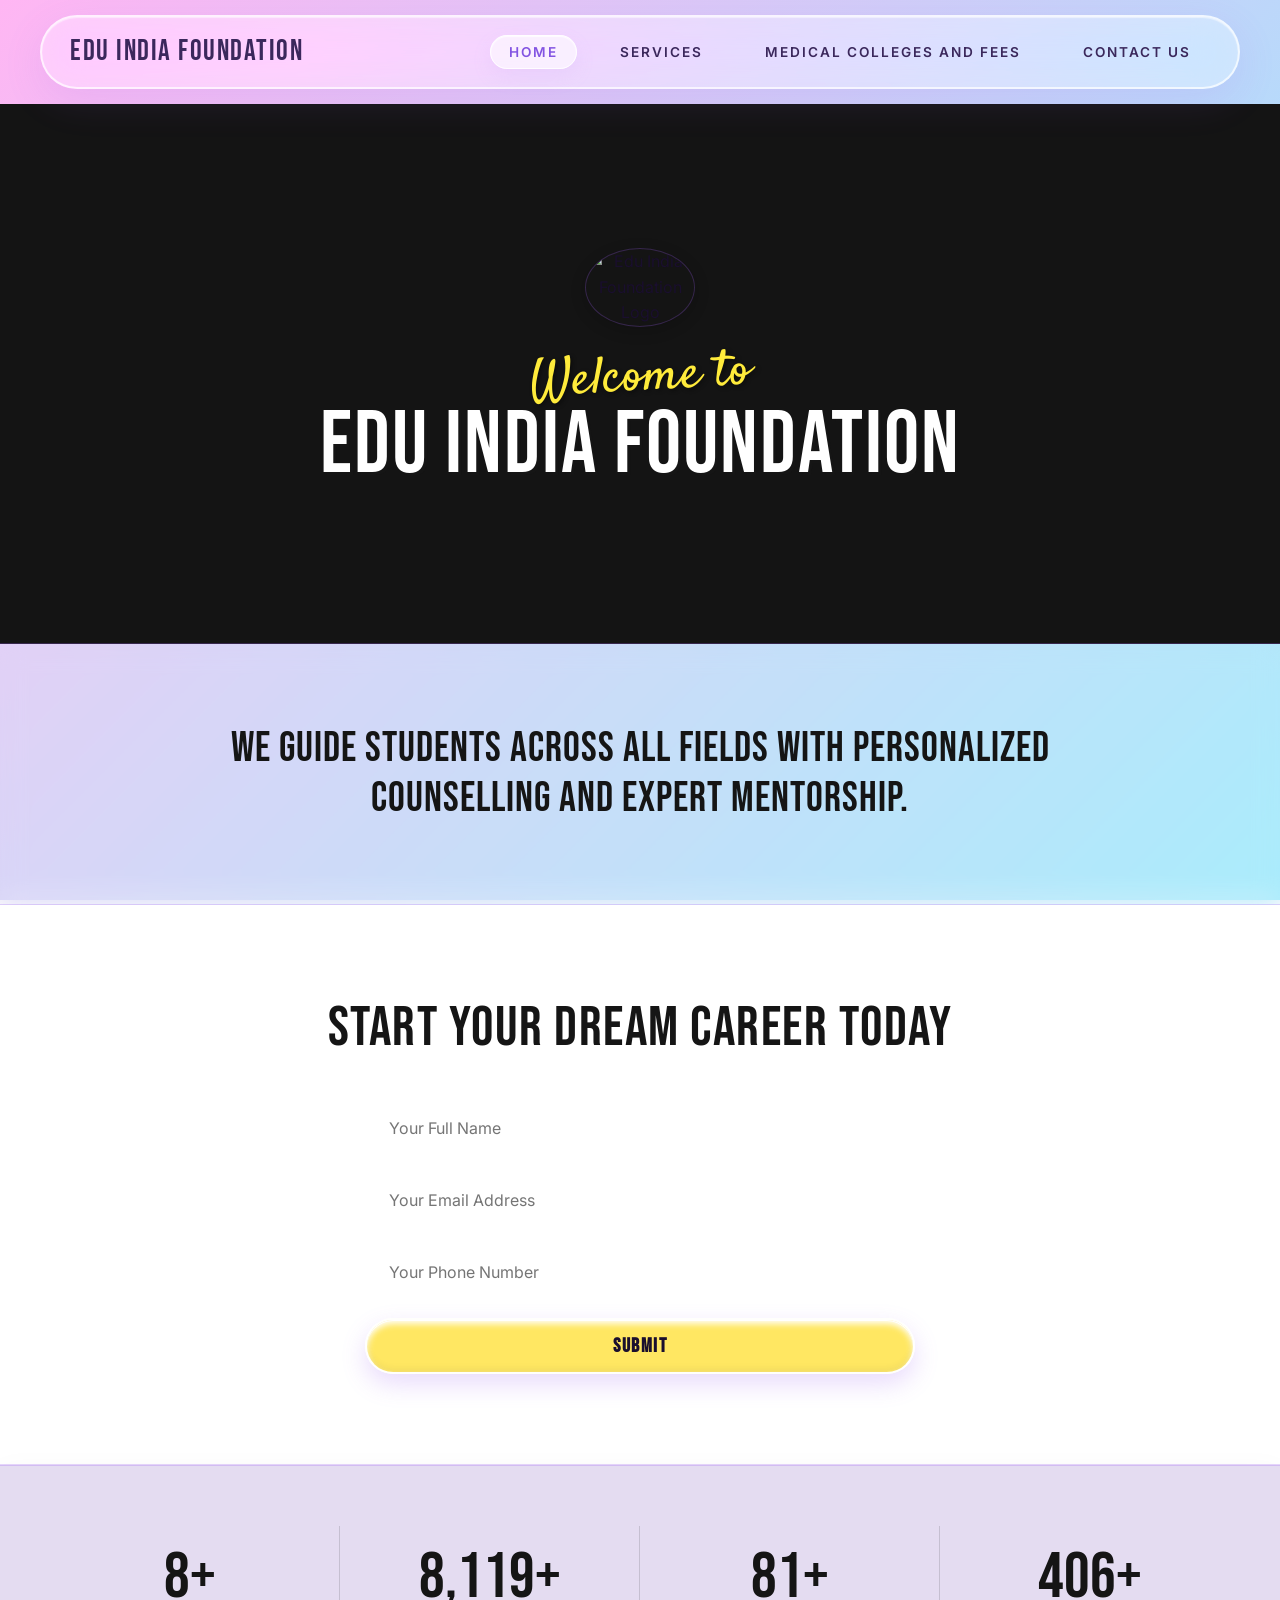
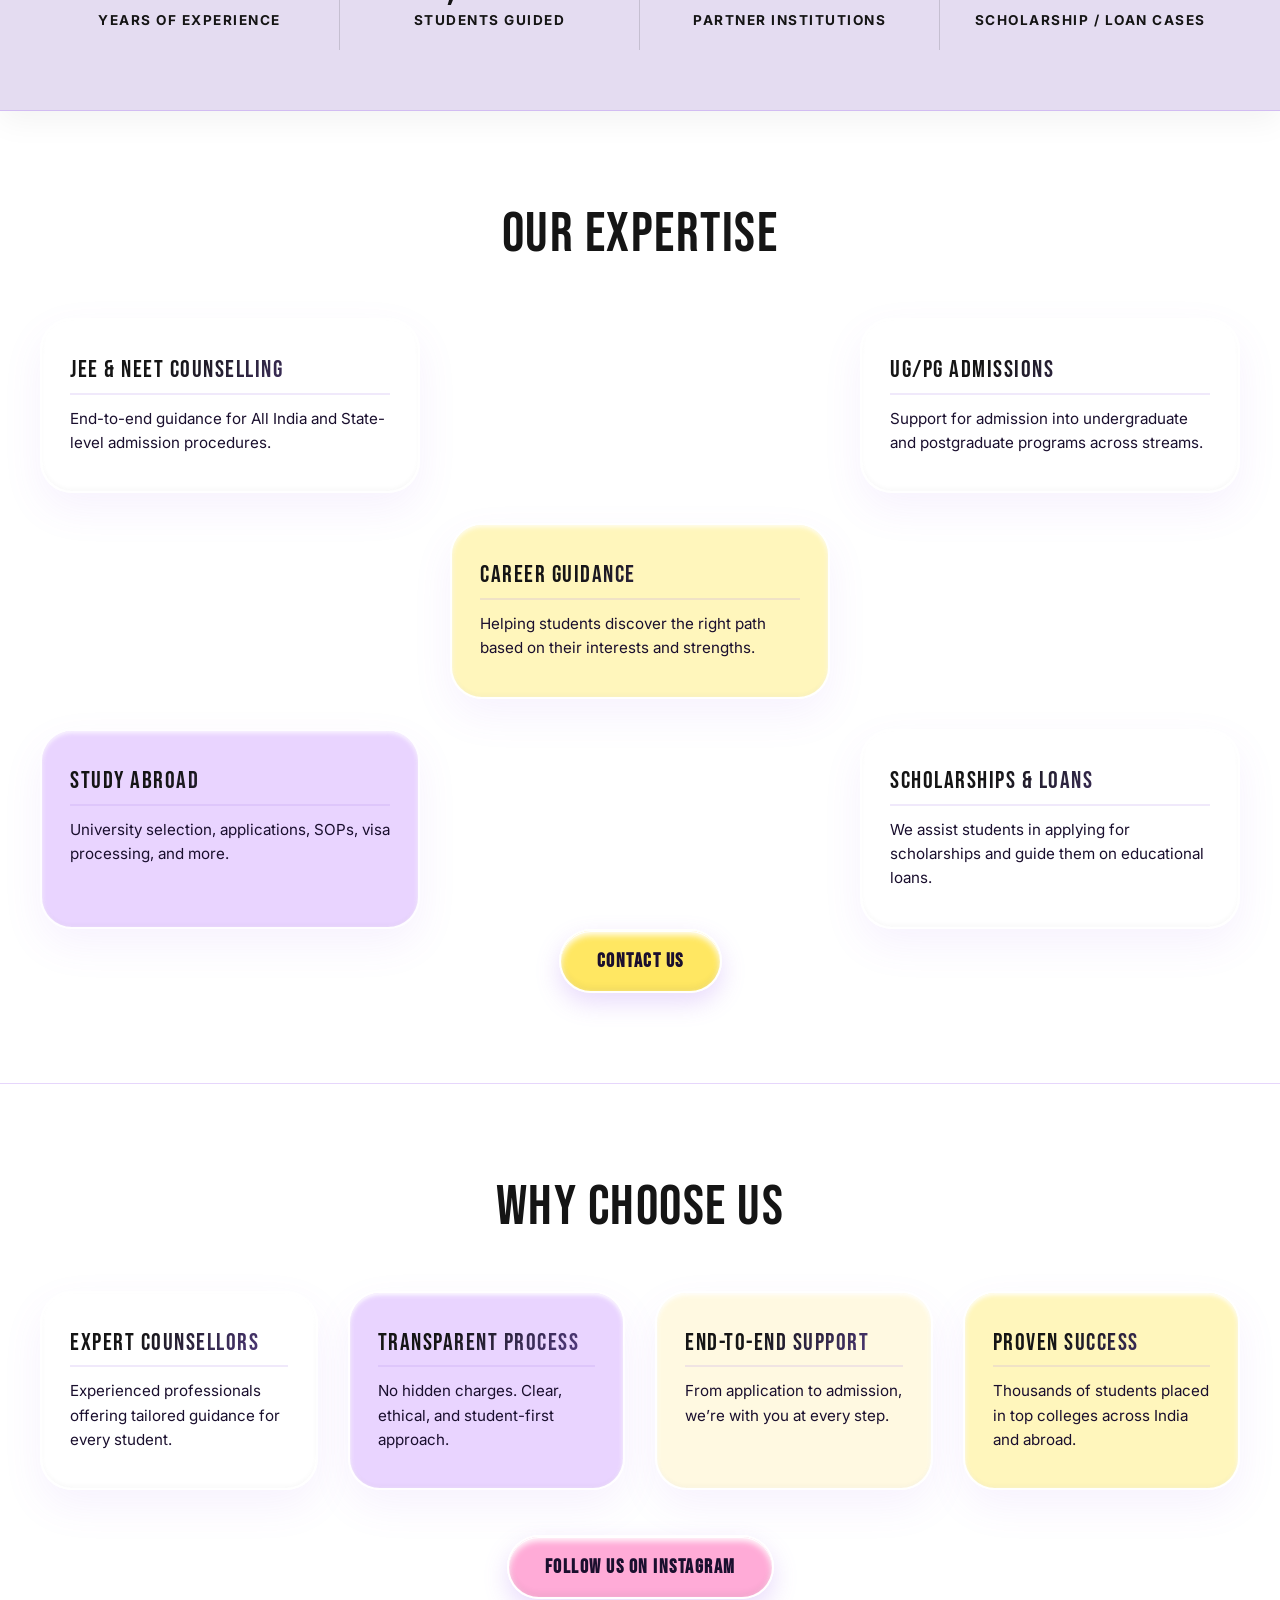
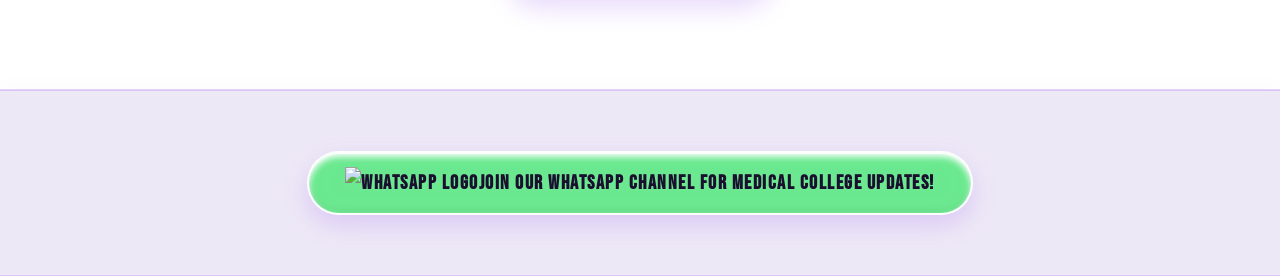
==== index.html @ c6f584c2 "feat: vibrant glassmorphism redesign across all pages - Saturated fluid mesh backdrop on all pages (" ====
<!DOCTYPE html>
<html lang="en">
<head>
  <!-- Basic Meta Tags -->
  <meta charset="UTF-8" />
  <meta name="viewport" content="width=device-width, initial-scale=1.0" />
  <title>Edu India Foundation | NEET, JEE, UG/PG Counselling & Admissions</title>
  <meta name="description" content="Edu India Foundation offers expert counselling for NEET, JEE, UG/PG admissions, career guidance, scholarships, and study abroad opportunities. Trusted by 10,000+ students.">
  <meta name="keywords" content="NEET counselling, JEE counselling, medical admission, UG PG admission, career guidance, Edu India Foundation, study abroad, scholarships, student loans">
  <meta name="author" content="Edu India Foundation">
  <meta name="robots" content="index, follow">
  <meta name="language" content="English">

  <!-- Open Graph (OG) Tags -->
  <meta property="og:title" content="Edu India Foundation - Expert Counselling & Admissions">
  <meta property="og:description" content="Get personalized counselling for NEET, JEE, MBBS, UG/PG admissions and study abroad.">
  <meta property="og:image" content="https://www.eduindiafoundation.com/logo.png">
  <meta property="og:url" content="https://www.eduindiafoundation.com">
  <meta property="og:type" content="website">

  <!-- Twitter Card -->
  <meta name="twitter:card" content="summary_large_image">
  <meta name="twitter:title" content="Edu India Foundation - NEET, JEE & Admissions">
  <meta name="twitter:description" content="We help students achieve their dream career with expert counselling and mentorship.">
  <meta name="twitter:image" content="https://www.eduindiafoundation.com/logo.png">

  <!-- Canonical Link -->
  <link rel="canonical" href="https://www.eduindiafoundation.com/">

  <!-- Favicon -->
  <link rel="icon" href="favicon.png" type="image/png">

  <!-- CSS -->
  <link rel="stylesheet" href="style.css?v=13.0" />
</head>
<body>
  <!-- LOADER -->
  <div id="loader">
    <div class="loader-circle"></div>
  </div>

  <!-- Navigation -->
  <nav>
    <div class="nav-container">
      <div class="nav-logo">
        <a href="index.html">Edu India Foundation</a>
      </div>
      <button class="burger" id="burger" aria-label="Toggle navigation menu">&#9776;</button>
      <ul id="nav-links">
        <li><a class="active" href="index.html">Home</a></li>
        <li><a href="services.html">Services</a></li>
        <li><a href="colleges.html">Medical Colleges and Fees</a></li>
        <li><a href="contact.html">Contact Us</a></li>
      </ul>
    </div>
  </nav>

  <!-- HERO SECTION -->
  <section class="hero">
    <video autoplay muted loop playsinline class="background-video">
      <source src="banner.mp4" type="video/mp4">
      Your browser does not support HTML5 video.
    </video>
    <div class="overlay">
      <img src="logo.png" alt="Edu India Foundation Logo" class="hero-logo">
      <h4>Welcome to</h4>
      <h1>Edu India Foundation</h1>
    </div>
  </section>

  <!-- Intro Section -->
  <section class="intro-section">
    <div class="container">
      <h2>We guide students across all fields with personalized counselling and expert mentorship.</h2>
    </div>
  </section>

  <!-- Contact Form Section -->
  <section class="contact-form-section">
    <h2>Start your dream career today</h2>
    <form class="contact-form" action="#" method="post">
      <input type="text" name="name" placeholder="Your Full Name" required>
      <input type="email" name="email" placeholder="Your Email Address" required>
      <input type="tel" name="phone" placeholder="Your Phone Number" required pattern="[0-9]{10}">
      <button type="submit">Submit</button>
    </form>
  </section>

  <!-- KEY STATS (Counters) -->
  <section class="stats">
    <div class="stats-wrapper">
      <div class="stat">
        <span class="stat-number count" data-target="10" data-suffix="+">1+</span>
        <span class="stat-label">Years of Experience</span>
      </div>
      <div class="stat">
        <span class="stat-number count" data-target="10000" data-suffix="+">1+</span>
        <span class="stat-label">Students Guided</span>
      </div>
      <div class="stat">
        <span class="stat-number count" data-target="100" data-suffix="+">1+</span>
        <span class="stat-label">Partner Institutions</span>
      </div>
      <div class="stat">
        <span class="stat-number count" data-target="500" data-suffix="+">1+</span>
        <span class="stat-label">Scholarship / Loan Cases</span>
      </div>
    </div>
  </section>

  <!-- OUR EXPERTISE -->
  <section class="expertise">
    <div class="expertise-wrapper">
      <h2 class="expertise-heading">Our Expertise</h2>
      <div class="expertise-cards x-shape">
        <div class="expertise-card">
          <h3>JEE & NEET Counselling</h3>
          <p>End-to-end guidance for All India and State-level admission procedures.</p>
        </div>
        <div class="expertise-card">
          <h3>Career Guidance</h3>
          <p>Helping students discover the right path based on their interests and strengths.</p>
        </div>
        <div class="expertise-card">
          <h3>UG/PG Admissions</h3>
          <p>Support for admission into undergraduate and postgraduate programs across streams.</p>
        </div>
        <div class="expertise-card">
          <h3>Study Abroad</h3>
          <p>University selection, applications, SOPs, visa processing, and more.</p>
        </div>
        <div class="expertise-card">
          <h3>Scholarships & Loans</h3>
          <p>We assist students in applying for scholarships and guide them on educational loans.</p>
        </div>
      </div>
      <a href="contact.html" class="btn-contact">Contact Us</a>
    </div>
  </section>

  <!-- WHY CHOOSE US -->
  <section class="choose-us">
    <div class="choose-wrapper">
      <h2 class="choose-heading">Why Choose Us</h2>
      <div class="choose-cards">
        <div class="choose-card">
          <h3>Expert Counsellors</h3>
          <p>Experienced professionals offering tailored guidance for every student.</p>
        </div>
        <div class="choose-card">
          <h3>Transparent Process</h3>
          <p>No hidden charges. Clear, ethical, and student-first approach.</p>
        </div>
        <div class="choose-card">
          <h3>End-to-End Support</h3>
          <p>From application to admission, we’re with you at every step.</p>
        </div>
        <div class="choose-card">
          <h3>Proven Success</h3>
          <p>Thousands of students placed in top colleges across India and abroad.</p>
        </div>
      </div>
      <a href="https://www.instagram.com/eduindia_foundation" target="_blank" class="btn-instagram">
        Follow us on Instagram
      </a>
    </div>
  </section>

  <!-- WhatsApp Channel -->
  <div class="social-media">
    <a class="whatsapp-btn" href="https://whatsapp.com/channel/0029VaGXiv3BlHpbvqpqhk2v" target="_blank" rel="noopener">
      <img src="https://img.icons8.com/color/48/000000/whatsapp--v1.png" class="social-icon" alt="WhatsApp Logo" />
      Join Our WhatsApp Channel for Medical College Updates!
    </a>
  </div>

  <script src="script.js?v=13.0"></script>
</body>
</html>
---- style.css ----
@import url('https://fonts.googleapis.com/css2?family=Bebas+Neue&family=Inter:wght@300;400;500;600;700&family=Satisfy&display=swap');

/* GLOBAL PALETTE & VARIABLES */
:root {
  --charcoal: #151515;
  --cream: #faf6ee;
  --lavender: #9c5cf2; /* High-vibrancy prominent lavender */
  --lavender-light: #d6bfff;
  --accent-yellow: #ffeb3b; /* Radiant prominent yellow */
  --white: #ffffff;
  --text-dark: #1a0f2e; /* Deepest midnight violet for maximum contrast */
  --text-muted: #2c2733; /* Darker charcoal for high contrast */
  --border-main: 1px solid rgba(156, 92, 242, 0.25);
  
  --font-display: 'Bebas Neue', sans-serif;
  --font-body: 'Inter', sans-serif;
  --font-cursive: 'Satisfy', cursive;
  
  --transition-fast: 0.5s cubic-bezier(0.25, 1, 0.5, 1);
}

/* RESET & BASE Styles */
* { 
  margin: 0; 
  padding: 0; 
  box-sizing: border-box; 
}

/* Animating Colorful Fluid Mesh Backdrop */
@keyframes fluidMesh {
  0% { background-position: 0% 50%; }
  50% { background-position: 100% 50%; }
  100% { background-position: 0% 50%; }
}

body {
  font-family: var(--font-body);
  /* Highly prominent, vibrant, yet bright and light dynamic mesh backdrop */
  background: linear-gradient(-45deg, #ffea79 0%, #c49eff 25%, #fff5cc 50%, #8eeeff 75%, #ffb6f3 100%);
  background-size: 400% 400%;
  animation: fluidMesh 15s ease infinite;
  background-attachment: fixed;
  color: var(--text-dark);
  line-height: 1.6;
  overflow-x: hidden;
  font-size: clamp(0.9rem, 1.5vw, 1rem);
}

h1, h2, h3, h4, h5, h6 {
  font-family: var(--font-display);
  letter-spacing: 1.5px;
  line-height: 1.2;
  text-transform: uppercase;
  color: var(--text-dark);
}

img { 
  max-width: 100%; 
  display: block; 
}

a {
  text-decoration: none;
  color: inherit;
}

/* ANIMATIONS */
@keyframes spin { 
  0% { transform: rotate(0deg); } 
  100% { transform: rotate(360deg); } 
}

/* LOADER */
#loader {
  position: fixed;
  z-index: 2000;
  background: var(--cream);
  width: 100%;
  height: 100%;
  display: flex;
  justify-content: center;
  align-items: center;
}
.loader-circle {
  border: 6px solid var(--lavender-light);
  border-top: 6px solid var(--lavender);
  border-radius: 50%;
  width: 60px;
  height: 60px;
  animation: spin 1s linear infinite;
}
body.loaded #loader {
  opacity: 0;
  visibility: hidden;
  transition: opacity 0.5s ease;
}

/* SECTION SCROLL FADE */
section {
  opacity: 0;
  transform: translateY(30px);
  transition: opacity 0.8s cubic-bezier(0.16, 1, 0.3, 1), transform 0.8s cubic-bezier(0.16, 1, 0.3, 1);
}
section.visible {
  opacity: 1;
  transform: translateY(0);
}

/* NAVIGATION (Liquid-Glass Floating Capsule navbar) */
nav {
  background: rgba(255, 255, 255, 0.35); /* Clear glassmorphism background */
  backdrop-filter: blur(20px) saturate(160%);
  -webkit-backdrop-filter: blur(20px) saturate(160%);
  padding: 12px 28px;
  position: sticky;
  top: 15px;
  margin: 15px auto;
  width: calc(100% - 40px);
  max-width: 1200px;
  border-radius: 50px;
  z-index: 1000;
  border: 2px solid rgba(255, 255, 255, 0.7); /* Polished, elegant semi-transparent border */
  box-shadow: 0 12px 40px rgba(156, 92, 242, 0.12), inset 0 1px 1px rgba(255, 255, 255, 0.5);
  transition: transform 0.5s cubic-bezier(0.25, 1, 0.5, 1), box-shadow 0.5s ease, background 0.5s ease, border-color 0.5s ease, padding 0.5s ease;
}
nav.scrolled { 
  background: rgba(255, 255, 255, 0.15); /* More transparent while scrolling */
  backdrop-filter: blur(25px) saturate(180%);
  -webkit-backdrop-filter: blur(25px) saturate(180%);
  padding: 8px 28px;
  border-color: rgba(255, 255, 255, 0.55);
  box-shadow: 0 15px 45px rgba(156, 92, 242, 0.18), inset 0 1px 1px rgba(255, 255, 255, 0.6);
  transform: scale(0.98); 
}
.nav-container {
  max-width: 100%;
  margin: auto;
  display: flex;
  justify-content: space-between;
  align-items: center;
}
.nav-logo a {
  color: #3b285c; /* Deep rich purple charcoal */
  font-family: var(--font-display);
  font-size: 1.8rem;
  letter-spacing: 1.5px;
  font-weight: normal;
  text-transform: uppercase;
  transition: color var(--transition-fast);
}
.nav-logo a:hover {
  color: var(--lavender);
}
.burger {
  font-size: 1.8rem;
  color: #3b285c;
  background: none;
  border: none;
  display: none;
  cursor: pointer;
  line-height: 1;
}
#nav-links {
  display: flex;
  gap: 24px;
  align-items: center;
  list-style: none;
}
#nav-links li a {
  color: #3b285c;
  text-decoration: none;
  font-size: 0.85rem;
  font-weight: 600;
  text-transform: uppercase;
  letter-spacing: 2px;
  padding: 8px 18px;
  border-radius: 50px;
  transition: color var(--transition-fast), background var(--transition-fast), border-color var(--transition-fast);
  border: 1px solid transparent;
}
#nav-links li a.active,
#nav-links li a:hover { 
  color: #8354e2; 
  background: rgba(255, 255, 255, 0.6); /* Classy Glass capsule hover */
  border-color: rgba(255, 255, 255, 0.85);
  box-shadow: 0 8px 20px rgba(179, 147, 235, 0.12), inset 0 1px 1px rgba(255, 255, 255, 0.8);
}

@media (max-width: 768px) {
  .burger { display: block; }
  #nav-links {
    display: none;
    flex-direction: column;
    background-color: rgba(255, 255, 255, 0.9);
    backdrop-filter: blur(25px);
    -webkit-backdrop-filter: blur(25px);
    position: absolute;
    top: 71px;
    right: 20px;
    padding: 20px;
    border-radius: 24px;
    border: 2px solid rgba(255, 255, 255, 0.8);
    gap: 16px;
    width: 220px;
    box-shadow: 0 12px 35px rgba(179, 147, 235, 0.2);
  }
  #nav-links.active { display: flex; }
}

/* HERO SECTION */
.hero {
  position: relative;
  height: 60vh;
  background: var(--charcoal);
  border-bottom: var(--border-main);
  overflow: hidden;
}
.background-video {
  position: absolute;
  width: 100%;
  height: 100%;
  object-fit: cover;
  opacity: 0.35;
  z-index: 0;
}
.overlay {
  position: relative;
  z-index: 2;
  height: 100%;
  display: flex;
  flex-direction: column;
  justify-content: center;
  align-items: center;
  background: rgba(21, 21, 21, 0.45);
  backdrop-filter: blur(3px);
  -webkit-backdrop-filter: blur(3px);
  text-align: center;
  padding: 20px;
}
.hero-logo {
  width: 110px;
  margin-bottom: 20px;
  border: var(--border-main);
  border-radius: 50%;
  box-shadow: 0 4px 15px rgba(0,0,0,0.2);
}
.hero h4 {
  font-family: var(--font-cursive);
  color: var(--accent-yellow);
  font-size: clamp(2rem, 5vw, 3.2rem);
  text-transform: none;
  margin-bottom: -15px;
  letter-spacing: 0.5px;
  font-weight: normal;
  transform: rotate(-3deg);
  text-shadow: 2px 2px 4px rgba(0,0,0,0.4);
}
.hero h1 {
  color: var(--white);
  font-size: clamp(3rem, 9vw, 5.5rem);
  font-weight: normal;
  text-shadow: 3px 3px 0px var(--charcoal);
  letter-spacing: 2px;
}
@media (max-width: 768px) {
  .hero { height: 50vh; }
}

/* INTRO SECTION */
.intro-section {
  background: rgba(235, 231, 243, 0.3); 
  backdrop-filter: blur(12px);
  -webkit-backdrop-filter: blur(12px);
  padding: 80px 20px;
  text-align: center;
  border-bottom: var(--border-main);
}
.intro-section h2 {
  max-width: 950px;
  margin: auto;
  font-size: clamp(1.8rem, 4vw, 2.6rem);
  font-weight: normal;
  letter-spacing: 1px;
  color: var(--charcoal);
}

/* STATS BANNER (Lavender Canva Bar) */
.stats {
  background: rgba(195, 178, 224, 0.45); 
  backdrop-filter: blur(20px);
  -webkit-backdrop-filter: blur(20px);
  padding: 60px 24px;
  text-align: center;
  border-bottom: var(--border-main);
  border-top: var(--border-main);
  box-shadow: 0 10px 30px rgba(0, 0, 0, 0.05);
}
.stats-wrapper {
  max-width: 1200px;
  margin: auto;
  display: grid;
  grid-template-columns: repeat(4, 1fr);
}
.stat {
  background: transparent;
  padding: 20px;
  border-radius: 0;
  box-shadow: none;
  border-right: 1px solid rgba(21, 21, 21, 0.15);
  display: flex;
  flex-direction: column;
  justify-content: center;
  align-items: center;
}
.stat:last-child {
  border-right: none;
}
.stat-number {
  display: block;
  font-family: var(--font-display);
  font-size: clamp(2.8rem, 6vw, 4rem);
  font-weight: normal;
  color: var(--charcoal);
  margin-bottom: 2px;
  line-height: 1;
}
.stat-label {
  font-family: var(--font-body);
  font-size: 0.85rem;
  font-weight: 700;
  letter-spacing: 1.5px;
  text-transform: uppercase;
  color: var(--charcoal);
  line-height: 1.3;
}

@media (max-width: 992px) {
  .stats-wrapper {
    grid-template-columns: repeat(2, 1fr);
    gap: 30px 0;
  }
  .stat:nth-child(2) {
    border-right: none;
  }
  .stat:nth-child(3) {
    border-bottom: none;
  }
}
@media (max-width: 550px) {
  .stats-wrapper {
    grid-template-columns: 1fr;
    gap: 30px 0;
  }
  .stat {
    border-right: none;
    border-bottom: 1px solid rgba(21, 21, 21, 0.15);
    padding: 15px;
  }
  .stat:last-child {
    border-bottom: none;
  }
}

/* EXPERTISE SECTION */
.expertise {
  padding: 90px 20px;
  border-bottom: var(--border-main);
}
.expertise-wrapper {
  max-width: 1200px;
  margin: auto;
  text-align: center;
}
.expertise-heading {
  font-size: clamp(2.4rem, 5vw, 3.5rem);
  color: var(--charcoal);
  margin-bottom: 50px;
  font-weight: normal;
}
.expertise-cards.x-shape {
  display: grid;
  grid-template-columns: repeat(3, 1fr);
  grid-template-rows: repeat(3, auto);
  gap: 30px;
  justify-items: center;
  align-items: stretch;
}
.expertise-cards.x-shape .expertise-card:nth-child(1) { grid-column: 1; grid-row: 1; }
.expertise-cards.x-shape .expertise-card:nth-child(2) { grid-column: 2; grid-row: 2; }
.expertise-cards.x-shape .expertise-card:nth-child(3) { grid-column: 3; grid-row: 1; }
.expertise-cards.x-shape .expertise-card:nth-child(4) { grid-column: 1; grid-row: 3; }
.expertise-cards.x-shape .expertise-card:nth-child(5) { grid-column: 3; grid-row: 3; }

/* Real iOS Frosted Stained-Glass Cards */
.expertise-card {
  padding: 36px 28px;
  border-radius: 32px; 
  border: 2.5px solid rgba(255, 255, 255, 0.95); /* Extremely high contrast glossy borders */
  box-shadow: 0 16px 40px rgba(156, 92, 242, 0.08), inset 0 2px 4px rgba(255, 255, 255, 0.8), inset 0 -2px 4px rgba(0, 0, 0, 0.03); 
  backdrop-filter: blur(25px) saturate(140%);
  -webkit-backdrop-filter: blur(25px) saturate(140%);
  transition: transform 0.5s cubic-bezier(0.25, 1, 0.5, 1), box-shadow 0.5s cubic-bezier(0.25, 1, 0.5, 1), background 0.5s ease, border-color 0.5s ease;
  max-width: 100%;
  text-align: left;
  display: flex;
  flex-direction: column;
}

/* Cool Hover Neon Glows */
.expertise-card:hover {
  transform: translateY(-12px) scale(1.03);
}
.expertise-card:nth-child(odd) { 
  background-color: rgba(255, 255, 255, 0.85); /* Highly visible white frosted glass */
}
.expertise-card:nth-child(odd):hover {
  box-shadow: 0 30px 60px rgba(255, 255, 255, 0.55), 0 0 30px rgba(255, 255, 255, 0.3);
  border-color: rgba(255, 255, 255, 1);
}
.expertise-card:nth-child(even) { 
  background-color: rgba(230, 205, 255, 0.85); /* Saturated Lilac frosted glass */
}
.expertise-card:nth-child(even):hover {
  box-shadow: 0 30px 60px rgba(156, 92, 242, 0.55), 0 0 30px rgba(156, 92, 242, 0.35);
  border-color: rgba(156, 92, 242, 0.95);
}
.expertise-card:nth-child(2) { 
  background-color: rgba(255, 245, 179, 0.88); /* Saturated Gold/Yellow frosted glass */
  border-color: rgba(255, 255, 255, 0.98);
}
.expertise-card:nth-child(2):hover {
  box-shadow: 0 30px 60px rgba(255, 235, 59, 0.55), 0 0 30px rgba(255, 235, 59, 0.35);
  border-color: rgba(255, 235, 59, 0.95);
}

.expertise-card h3 { 
  font-size: 1.5rem;
  background: linear-gradient(135deg, var(--charcoal) 30%, #5d4294 100%);
  -webkit-background-clip: text;
  -webkit-text-fill-color: transparent;
  margin-bottom: 12px; 
  font-weight: normal;
  border-bottom: 2px solid rgba(179, 147, 235, 0.2);
  padding-bottom: 8px;
}
.expertise-card p { 
  color: var(--text-dark); 
  font-size: 0.95rem;
}

/* WHY CHOOSE US SECTION */
.choose-us {
  padding: 90px 20px;
  border-bottom: var(--border-main);
}
.choose-wrapper {
  max-width: 1200px;
  margin: auto;
  text-align: center;
}
.choose-heading {
  font-size: clamp(2.4rem, 5vw, 3.5rem);
  color: var(--charcoal);
  margin-bottom: 50px;
  font-weight: normal;
}
.choose-cards {
  display: grid;
  grid-template-columns: repeat(auto-fit, minmax(250px, 1fr));
  gap: 30px;
  margin-bottom: 45px;
}
.choose-card {
  padding: 36px 28px;
  border-radius: 32px; 
  border: 2.5px solid rgba(255, 255, 255, 0.98); /* Extremely high contrast glossy borders */
  box-shadow: 0 16px 40px rgba(156, 92, 242, 0.08), inset 0 2px 4px rgba(255, 255, 255, 0.95), inset 0 -2px 4px rgba(0, 0, 0, 0.03);
  backdrop-filter: blur(25px) saturate(140%);
  -webkit-backdrop-filter: blur(25px) saturate(140%);
  transition: transform 0.5s cubic-bezier(0.25, 1, 0.5, 1), box-shadow 0.5s cubic-bezier(0.25, 1, 0.5, 1), border-color 0.5s ease;
  text-align: left;
}
.choose-card:hover {
  transform: translateY(-12px) scale(1.03);
}

/* Translucent checkered block panels with color glow hovers */
.choose-card:nth-child(1) { background-color: rgba(255, 255, 255, 0.85); }
.choose-card:nth-child(1):hover { box-shadow: 0 30px 60px rgba(255, 255, 255, 0.55), 0 0 30px rgba(255, 255, 255, 0.3); border-color: rgba(255, 255, 255, 1); }

.choose-card:nth-child(2) { background-color: rgba(230, 205, 255, 0.85); }
.choose-card:nth-child(2):hover { box-shadow: 0 30px 60px rgba(156, 92, 242, 0.55), 0 0 30px rgba(156, 92, 242, 0.35); border-color: rgba(156, 92, 242, 0.95); }

.choose-card:nth-child(3) { background-color: rgba(255, 248, 220, 0.85); }
.choose-card:nth-child(3):hover { box-shadow: 0 30px 60px rgba(250, 246, 238, 0.55), 0 0 30px rgba(250, 246, 238, 0.35); border-color: rgba(250, 246, 238, 0.95); }

.choose-card:nth-child(4) { background-color: rgba(255, 245, 179, 0.88); }
.choose-card:nth-child(4):hover { box-shadow: 0 30px 60px rgba(255, 235, 59, 0.55), 0 0 30px rgba(255, 235, 59, 0.35); border-color: rgba(255, 235, 59, 0.95); }

.choose-card h3 { 
  font-size: 1.5rem;
  background: linear-gradient(135deg, var(--charcoal) 30%, #5d4294 100%);
  -webkit-background-clip: text;
  -webkit-text-fill-color: transparent;
  margin-bottom: 12px; 
  font-weight: normal;
  border-bottom: 2px solid rgba(179, 147, 235, 0.2);
  padding-bottom: 8px;
}
.choose-card p { 
  color: var(--text-dark); 
  font-size: 0.95rem;
}

/* SHIMMERING GLASSMORPHIC ACTION BUTTONS */
@keyframes glassShimmer {
  0% { left: -70%; }
  30% { left: 150%; }
  100% { left: 150%; }
}

.btn-contact, .btn-instagram, .whatsapp-btn, .contact-form button {
  position: relative;
  overflow: hidden;
  display: inline-flex;
  align-items: center;
  justify-content: center;
  background: rgba(255, 228, 77, 0.88); /* Saturated Gold frosted glass */
  backdrop-filter: blur(20px) saturate(135%);
  -webkit-backdrop-filter: blur(20px) saturate(135%);
  color: #1a0f2e; /* Absolute deepest contrast text */
  font-weight: 700;
  padding: 14px 36px;
  border-radius: 50px; 
  border: 2.5px solid rgba(255, 255, 255, 0.98); /* Polished glossy white border */
  font-family: var(--font-display);
  font-size: 1.25rem;
  letter-spacing: 1.5px;
  text-transform: uppercase;
  text-decoration: none;
  cursor: pointer;
  box-shadow: 0 10px 25px rgba(156, 92, 242, 0.22), 
              inset 0 4px 6px rgba(255, 255, 255, 0.95), 
              inset 0 -4px 6px rgba(0, 0, 0, 0.05),
              inset 0 1px 0 rgba(255, 255, 255, 0.98);
  transition: transform var(--transition-fast), box-shadow var(--transition-fast), background var(--transition-fast), border-color var(--transition-fast);
}

/* Moving shimmer reflection overlay */
.btn-contact::before, .btn-instagram::before, .whatsapp-btn::before, .contact-form button::before {
  content: '';
  position: absolute;
  top: 0;
  left: -70%;
  width: 50%;
  height: 100%;
  background: linear-gradient(90deg, transparent, rgba(255, 255, 255, 0.85), transparent);
  transform: skewX(-25deg);
  animation: glassShimmer 5s infinite ease-in-out;
}

.btn-contact:hover, .contact-form button:hover { 
  background: rgba(255, 228, 77, 0.98); 
  transform: translateY(-4px) scale(1.04);
  border-color: rgba(255, 255, 255, 1);
  box-shadow: 0 15px 35px rgba(255, 215, 0, 0.8), 
              0 0 25px rgba(255, 215, 0, 0.5),
              inset 0 4px 6px rgba(255, 255, 255, 0.98), 
              inset 0 -4px 6px rgba(0, 0, 0, 0.05);
}
.btn-instagram {
  background: rgba(255, 160, 210, 0.88); /* Saturated bubblegum pink glass */
  border-color: rgba(255, 255, 255, 0.98);
}
.btn-instagram:hover {
  background: rgba(255, 160, 210, 0.98);
  transform: translateY(-4px) scale(1.04);
  border-color: rgba(255, 255, 255, 1);
  box-shadow: 0 15px 35px rgba(255, 105, 180, 0.8), 
              0 0 25px rgba(255, 105, 180, 0.5),
              inset 0 4px 6px rgba(255, 255, 255, 0.98), 
              inset 0 -4px 6px rgba(0, 0, 0, 0.05);
}
.whatsapp-btn {
  background: rgba(90, 235, 130, 0.88); /* Saturated emerald green glass */
  border-color: rgba(255, 255, 255, 0.98);
}
.whatsapp-btn:hover {
  background: rgba(90, 235, 130, 0.98);
  transform: translateY(-4px) scale(1.04);
  border-color: rgba(255, 255, 255, 1);
  box-shadow: 0 15px 35px rgba(34, 180, 72, 0.8), 
              0 0 25px rgba(34, 180, 72, 0.5),
              inset 0 4px 6px rgba(255, 255, 255, 0.98), 
              inset 0 -4px 6px rgba(0, 0, 0, 0.05);
}

/* WHATSAPP CTA BAR */
.social-media {
  background-color: rgba(195, 178, 224, 0.3);
  backdrop-filter: blur(12px);
  -webkit-backdrop-filter: blur(12px);
  padding: 60px 20px;
  text-align: center;
  border-bottom: var(--border-main);
  border-top: var(--border-main);
  box-shadow: 0 8px 30px rgba(0, 0, 0, 0.05);
}

/* CONTACT FORM & SECTION */
.contact-form-section {
  padding: 90px 20px;
  text-align: center;
  border-bottom: var(--border-main);
}
.contact-form-section h2 {
  font-size: clamp(2.4rem, 5vw, 3.5rem);
  color: var(--charcoal);
  margin-bottom: 40px;
  font-weight: normal;
}
.contact-form {
  max-width: 550px;
  margin: 0 auto;
  display: flex;
  flex-direction: column;
  gap: 20px;
}

.contact-form input,
.contact-form textarea,
.contact-form select {
  padding: 14px 22px;
  font-size: 1rem;
  border-radius: 50px;
  border: 2px solid rgba(255, 255, 255, 0.55);
  font-family: var(--font-body);
  background: rgba(255, 255, 255, 0.40); 
  backdrop-filter: blur(15px);
  -webkit-backdrop-filter: blur(15px);
  color: var(--charcoal);
  outline: none;
  box-shadow: inset 0 2px 2px rgba(255, 255, 255, 0.35);
  transition: box-shadow 0.4s ease, background 0.4s ease, border-color 0.4s ease;
}
.contact-form textarea {
  border-radius: 24px;
  resize: vertical;
  min-height: 120px;
}
.contact-form input:focus,
.contact-form textarea:focus,
.contact-form select:focus {
  background: rgba(255, 255, 255, 0.9);
  border-color: rgba(179, 147, 235, 0.7);
  box-shadow: 0 0 0 4px rgba(179, 147, 235, 0.35), inset 0 1px 1px rgba(255, 255, 255, 0.6);
}
.site-footer {
  background: var(--charcoal);
  color: var(--white);
  text-align: center;
  padding: 40px 20px;
  font-family: var(--font-body);
  font-size: 0.9rem;
  letter-spacing: 1px;
}

/* RESPONSIVE LAYOUT adjustments */
@media (max-width: 992px) {
  .expertise-cards.x-shape {
    grid-template-columns: repeat(2, 1fr);
    grid-template-rows: auto;
  }
  .expertise-cards.x-shape .expertise-card {
    grid-column: auto !important;
    grid-row: auto !important;
  }
}
@media (max-width: 768px) {
  .expertise-heading, .choose-heading, .contact-form-section h2 { font-size: 2.2rem; }
  .btn-contact, .btn-instagram, .whatsapp-btn { width: 100%; text-align: center; }
  .stats { padding: 40px 16px; }
}
@media (max-width: 600px) {
  .expertise-cards.x-shape { grid-template-columns: 1fr; }
}
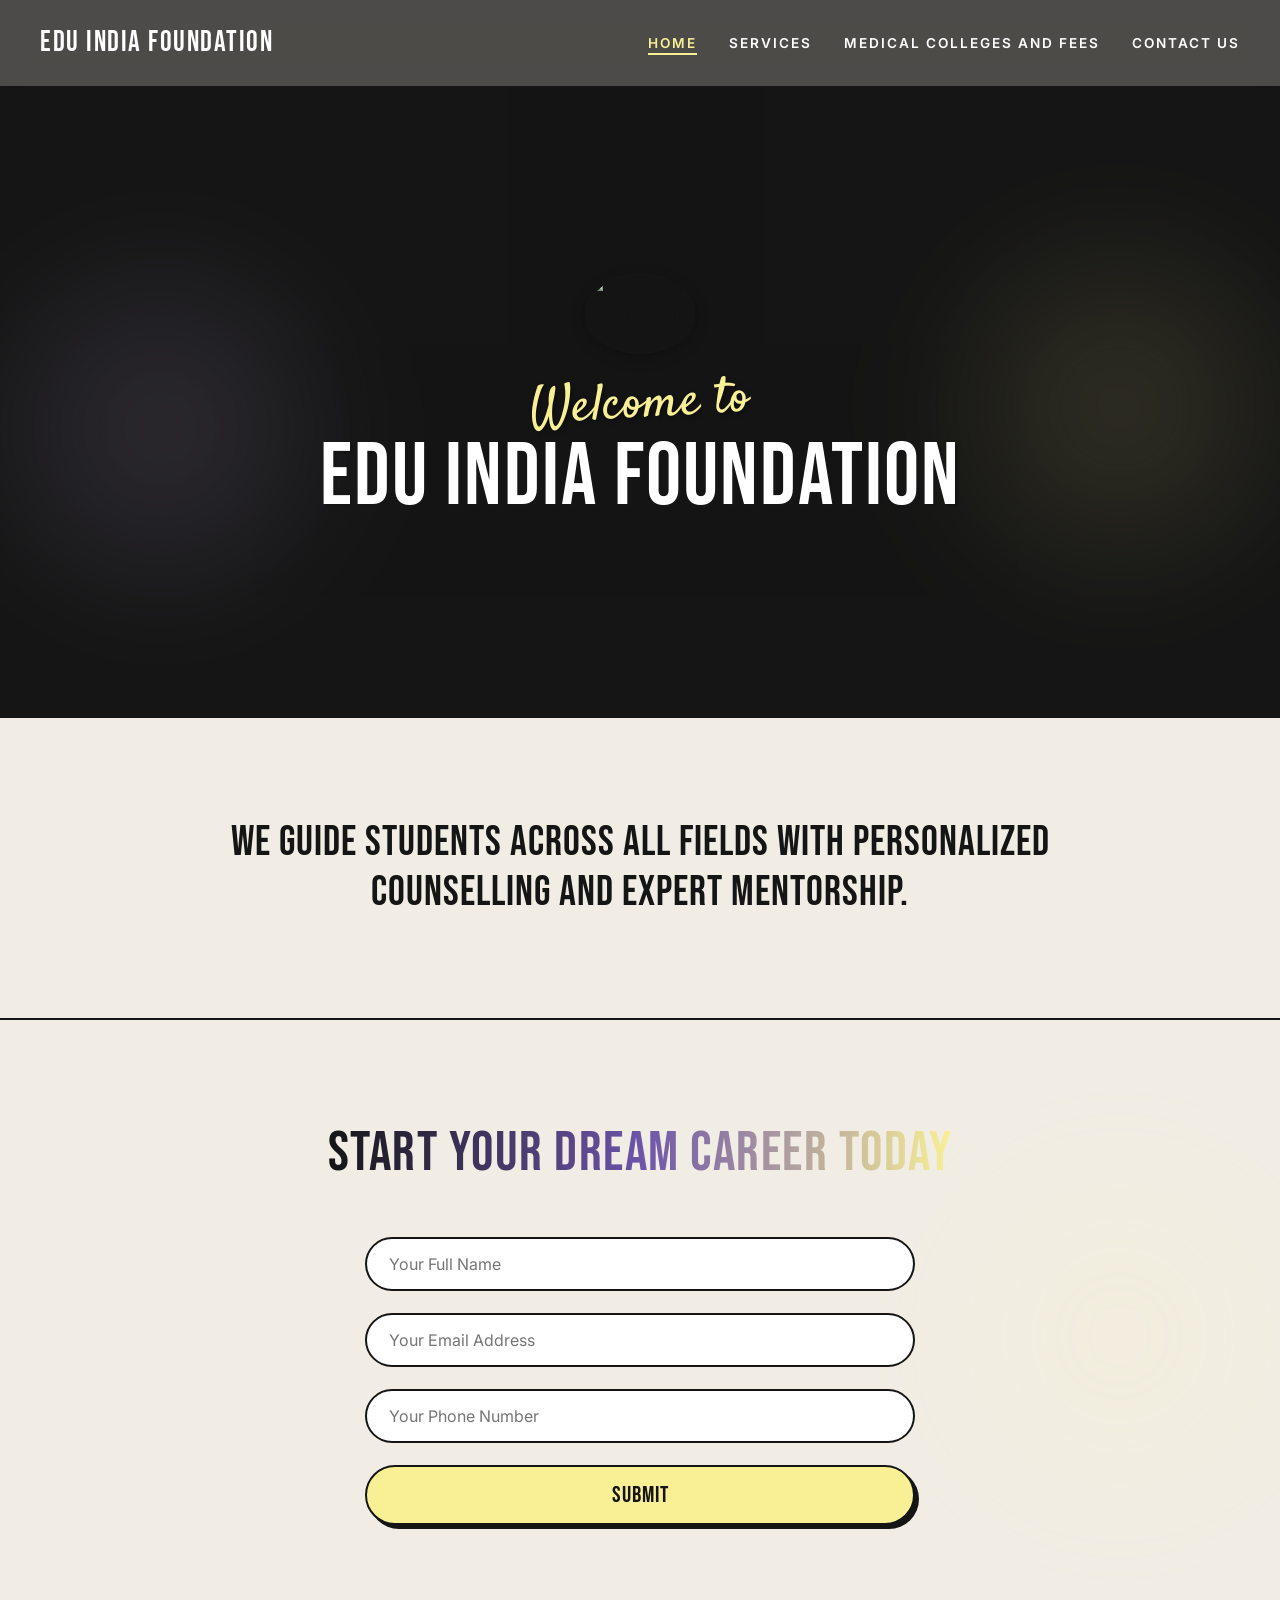
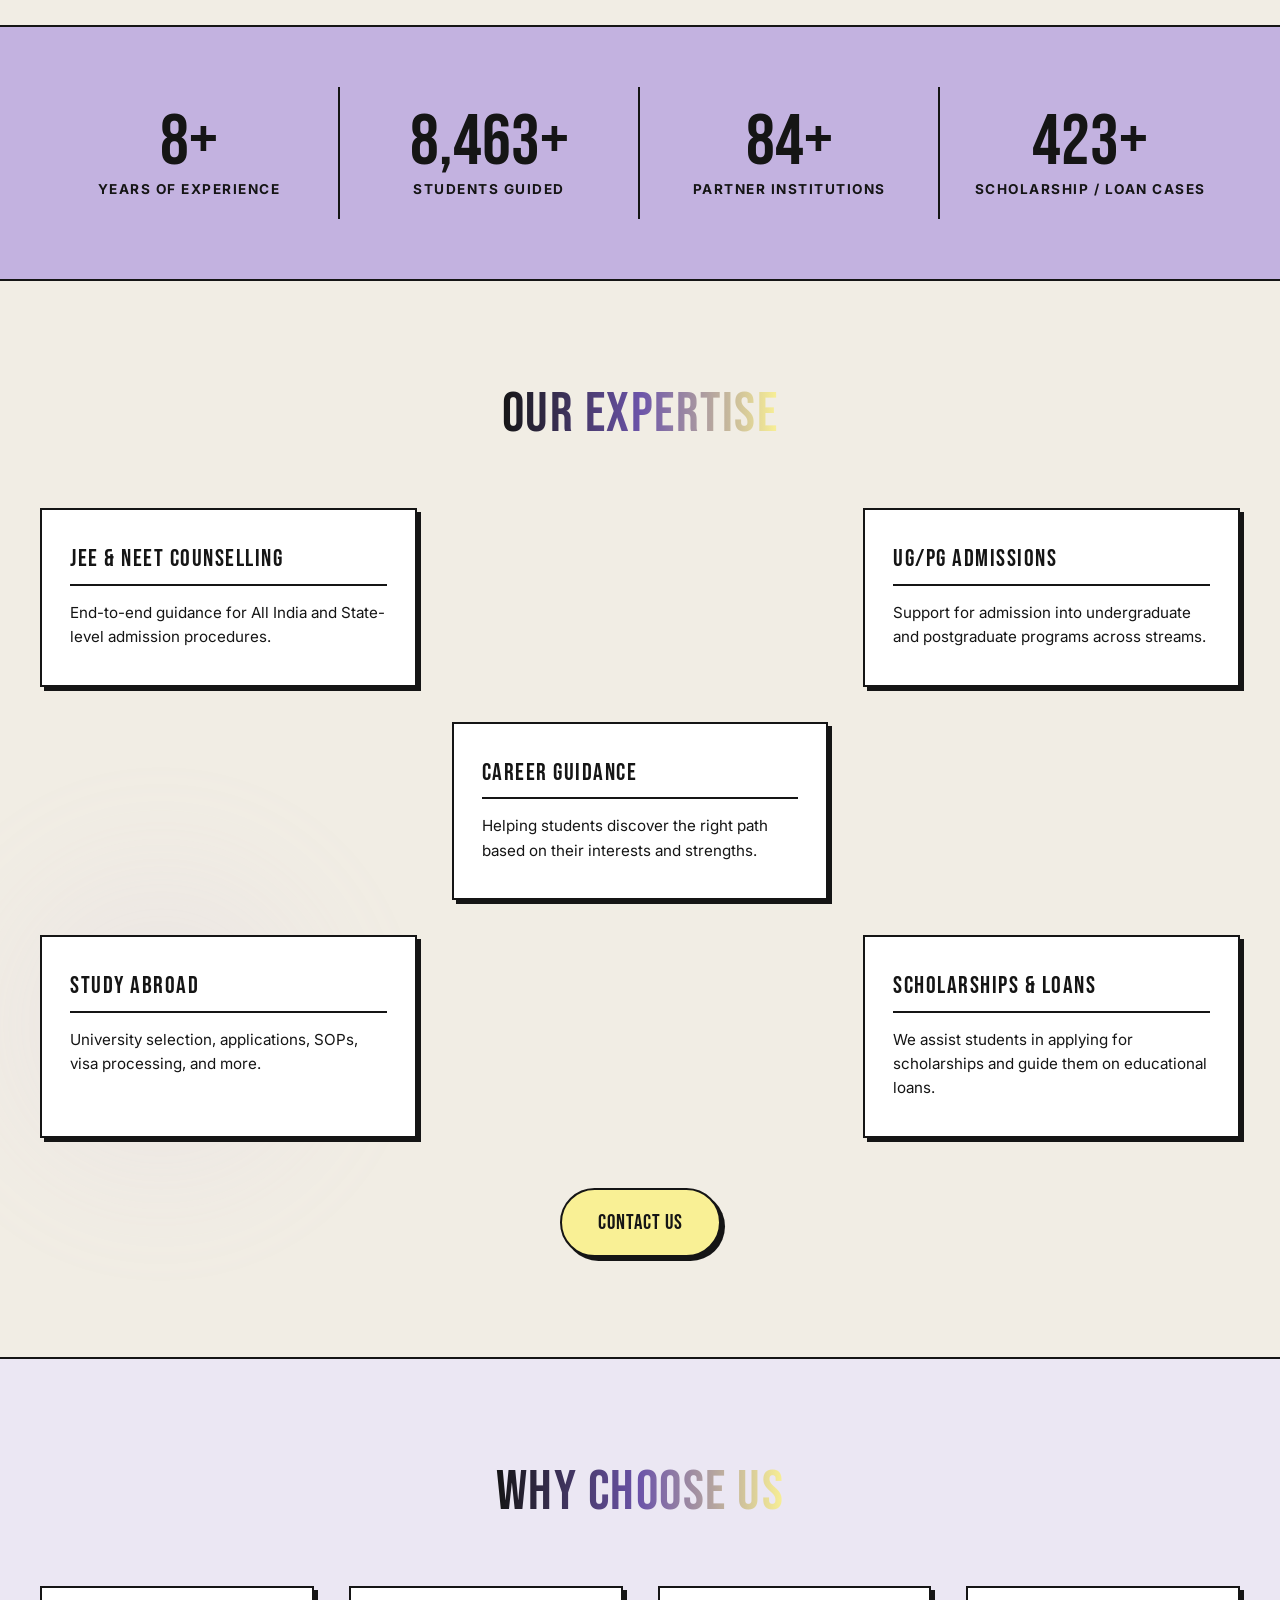
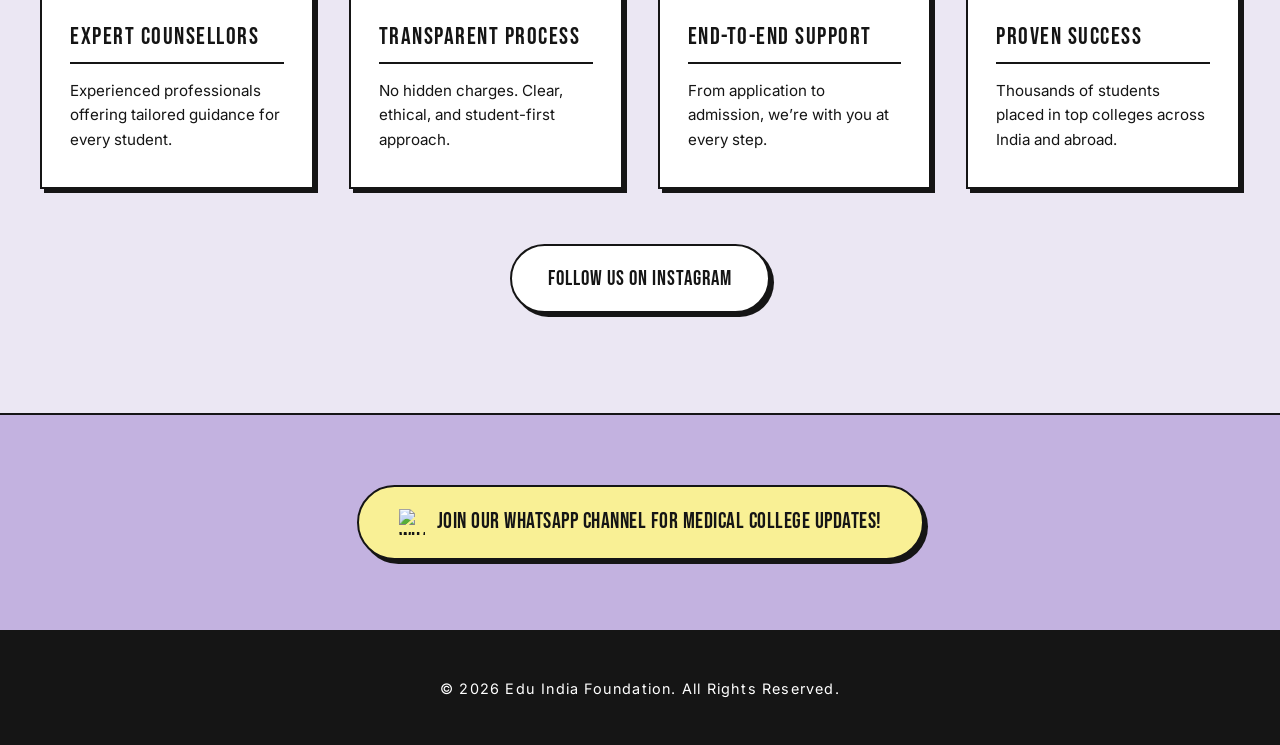
==== commit 0532bdd5: "feat: overhaul visual layout with premium SaaS scroll animations, 3D card tilt tracking, and cache i" ====
--- a/index.html
+++ b/index.html
@@ -31,7 +31,7 @@
   <link rel="icon" href="favicon.png" type="image/png">
 
   <!-- CSS -->
-  <link rel="stylesheet" href="style.css?v=13.0" />
+  <link rel="stylesheet" href="style.css?v=2.0" />
 </head>
 <body>
   <!-- LOADER -->
@@ -57,38 +57,47 @@
 
   <!-- HERO SECTION -->
   <section class="hero">
+    <!-- Floating Blobs inside Hero -->
+    <div class="blob-container">
+      <div class="floating-blob floating-blob-right"></div>
+      <div class="floating-blob floating-blob-left"></div>
+    </div>
+    
     <video autoplay muted loop playsinline class="background-video">
       <source src="banner.mp4" type="video/mp4">
       Your browser does not support HTML5 video.
     </video>
-    <div class="overlay">
+    <div class="overlay reveal-on-scroll reveal-fade">
       <img src="logo.png" alt="Edu India Foundation Logo" class="hero-logo">
-      <h4>Welcome to</h4>
-      <h1>Edu India Foundation</h1>
+      <h4 class="split-text-target">Welcome to</h4>
+      <h1 class="split-text-target">Edu India Foundation</h1>
     </div>
   </section>
 
   <!-- Intro Section -->
-  <section class="intro-section">
+  <section class="intro-section reveal-on-scroll">
     <div class="container">
-      <h2>We guide students across all fields with personalized counselling and expert mentorship.</h2>
+      <h2 class="split-text-target">We guide students across all fields with personalized counselling and expert mentorship.</h2>
     </div>
   </section>
 
   <!-- Contact Form Section -->
-  <section class="contact-form-section">
-    <h2>Start your dream career today</h2>
+  <section class="contact-form-section reveal-on-scroll reveal-scale">
+    <div class="blob-container">
+      <div class="floating-blob floating-blob-right" style="opacity: 0.3;"></div>
+    </div>
+    <h2 class="shimmer-heading">Start your dream career today</h2>
     <form class="contact-form" action="#" method="post">
       <input type="text" name="name" placeholder="Your Full Name" required>
       <input type="email" name="email" placeholder="Your Email Address" required>
       <input type="tel" name="phone" placeholder="Your Phone Number" required pattern="[0-9]{10}">
-      <button type="submit">Submit</button>
+      <button type="submit" class="pulse-ring">Submit</button>
     </form>
   </section>
 
   <!-- KEY STATS (Counters) -->
-  <section class="stats">
-    <div class="stats-wrapper">
+  <section class="stats reveal-on-scroll reveal-fade">
+    <div class="stats-wrapper stagger-container">
       <div class="stat">
         <span class="stat-number count" data-target="10" data-suffix="+">1+</span>
         <span class="stat-label">Years of Experience</span>
@@ -109,71 +118,111 @@
   </section>
 
   <!-- OUR EXPERTISE -->
-  <section class="expertise">
+  <section class="expertise reveal-on-scroll">
+    <div class="blob-container">
+      <div class="floating-blob floating-blob-left" style="opacity: 0.4;"></div>
+    </div>
     <div class="expertise-wrapper">
-      <h2 class="expertise-heading">Our Expertise</h2>
-      <div class="expertise-cards x-shape">
-        <div class="expertise-card">
-          <h3>JEE & NEET Counselling</h3>
-          <p>End-to-end guidance for All India and State-level admission procedures.</p>
-        </div>
-        <div class="expertise-card">
-          <h3>Career Guidance</h3>
-          <p>Helping students discover the right path based on their interests and strengths.</p>
-        </div>
-        <div class="expertise-card">
-          <h3>UG/PG Admissions</h3>
-          <p>Support for admission into undergraduate and postgraduate programs across streams.</p>
-        </div>
-        <div class="expertise-card">
-          <h3>Study Abroad</h3>
-          <p>University selection, applications, SOPs, visa processing, and more.</p>
-        </div>
-        <div class="expertise-card">
-          <h3>Scholarships & Loans</h3>
-          <p>We assist students in applying for scholarships and guide them on educational loans.</p>
-        </div>
-      </div>
-      <a href="contact.html" class="btn-contact">Contact Us</a>
+      <h2 class="expertise-heading shimmer-heading">Our Expertise</h2>
+      <div class="expertise-cards x-shape stagger-container">
+        
+        <div class="expertise-card tilt-card">
+          <div class="tilt-card-inner">
+            <h3>JEE & NEET Counselling</h3>
+            <p>End-to-end guidance for All India and State-level admission procedures.</p>
+          </div>
+        </div>
+        
+        <div class="expertise-card tilt-card">
+          <div class="tilt-card-inner">
+            <h3>Career Guidance</h3>
+            <p>Helping students discover the right path based on their interests and strengths.</p>
+          </div>
+        </div>
+        
+        <div class="expertise-card tilt-card">
+          <div class="tilt-card-inner">
+            <h3>UG/PG Admissions</h3>
+            <p>Support for admission into undergraduate and postgraduate programs across streams.</p>
+          </div>
+        </div>
+        
+        <div class="expertise-card tilt-card">
+          <div class="tilt-card-inner">
+            <h3>Study Abroad</h3>
+            <p>University selection, applications, SOPs, visa processing, and more.</p>
+          </div>
+        </div>
+        
+        <div class="expertise-card tilt-card">
+          <div class="tilt-card-inner">
+            <h3>Scholarships & Loans</h3>
+            <p>We assist students in applying for scholarships and guide them on educational loans.</p>
+          </div>
+        </div>
+        
+      </div>
+      <div style="margin-top: 50px;" class="reveal-on-scroll reveal-scale">
+        <a href="contact.html" class="btn-contact pulse-ring">Contact Us</a>
+      </div>
     </div>
   </section>
 
   <!-- WHY CHOOSE US -->
-  <section class="choose-us">
+  <section class="choose-us reveal-on-scroll">
     <div class="choose-wrapper">
-      <h2 class="choose-heading">Why Choose Us</h2>
-      <div class="choose-cards">
-        <div class="choose-card">
-          <h3>Expert Counsellors</h3>
-          <p>Experienced professionals offering tailored guidance for every student.</p>
-        </div>
-        <div class="choose-card">
-          <h3>Transparent Process</h3>
-          <p>No hidden charges. Clear, ethical, and student-first approach.</p>
-        </div>
-        <div class="choose-card">
-          <h3>End-to-End Support</h3>
-          <p>From application to admission, we’re with you at every step.</p>
-        </div>
-        <div class="choose-card">
-          <h3>Proven Success</h3>
-          <p>Thousands of students placed in top colleges across India and abroad.</p>
-        </div>
-      </div>
-      <a href="https://www.instagram.com/eduindia_foundation" target="_blank" class="btn-instagram">
-        Follow us on Instagram
-      </a>
+      <h2 class="choose-heading shimmer-heading">Why Choose Us</h2>
+      <div class="choose-cards stagger-container">
+        
+        <div class="choose-card tilt-card">
+          <div class="tilt-card-inner">
+            <h3>Expert Counsellors</h3>
+            <p>Experienced professionals offering tailored guidance for every student.</p>
+          </div>
+        </div>
+        
+        <div class="choose-card tilt-card">
+          <div class="tilt-card-inner">
+            <h3>Transparent Process</h3>
+            <p>No hidden charges. Clear, ethical, and student-first approach.</p>
+          </div>
+        </div>
+        
+        <div class="choose-card tilt-card">
+          <div class="tilt-card-inner">
+            <h3>End-to-End Support</h3>
+            <p>From application to admission, we’re with you at every step.</p>
+          </div>
+        </div>
+        
+        <div class="choose-card tilt-card">
+          <div class="tilt-card-inner">
+            <h3>Proven Success</h3>
+            <p>Thousands of students placed in top colleges across India and abroad.</p>
+          </div>
+        </div>
+        
+      </div>
+      <div class="reveal-on-scroll reveal-scale">
+        <a href="https://www.instagram.com/eduindia_foundation" target="_blank" class="btn-instagram pulse-ring">
+          Follow us on Instagram
+        </a>
+      </div>
     </div>
   </section>
 
   <!-- WhatsApp Channel -->
-  <div class="social-media">
-    <a class="whatsapp-btn" href="https://whatsapp.com/channel/0029VaGXiv3BlHpbvqpqhk2v" target="_blank" rel="noopener">
+  <div class="social-media reveal-on-scroll reveal-fade">
+    <a class="whatsapp-btn pulse-ring" href="https://whatsapp.com/channel/0029VaGXiv3BlHpbvqpqhk2v" target="_blank" rel="noopener">
       <img src="https://img.icons8.com/color/48/000000/whatsapp--v1.png" class="social-icon" alt="WhatsApp Logo" />
       Join Our WhatsApp Channel for Medical College Updates!
     </a>
   </div>
 
-  <script src="script.js?v=13.0"></script>
+  <footer class="site-footer">
+    <p>&copy; 2026 Edu India Foundation. All Rights Reserved.</p>
+  </footer>
+
+  <script src="script.js?v=2.0"></script>
 </body>
 </html>
--- a/style.css
+++ b/style.css
@@ -3,20 +3,23 @@
 /* GLOBAL PALETTE & VARIABLES */
 :root {
   --charcoal: #151515;
-  --cream: #faf6ee;
-  --lavender: #9c5cf2; /* High-vibrancy prominent lavender */
-  --lavender-light: #d6bfff;
-  --accent-yellow: #ffeb3b; /* Radiant prominent yellow */
+  --cream: #f1ede4;
+  --lavender: #c3b2e0;
+  --lavender-light: #ebe7f3;
+  --accent-yellow: #f9f095;
   --white: #ffffff;
-  --text-dark: #1a0f2e; /* Deepest midnight violet for maximum contrast */
-  --text-muted: #2c2733; /* Darker charcoal for high contrast */
-  --border-main: 1px solid rgba(156, 92, 242, 0.25);
+  --text-dark: #151515;
+  --text-muted: #555555;
+  --border-main: 2px solid #151515;
   
   --font-display: 'Bebas Neue', sans-serif;
   --font-body: 'Inter', sans-serif;
   --font-cursive: 'Satisfy', cursive;
   
-  --transition-fast: 0.5s cubic-bezier(0.25, 1, 0.5, 1);
+  --shadow-flat: 4px 4px 0px #151515;
+  --shadow-flat-hover: 8px 8px 0px #151515;
+  --transition-normal: 0.4s cubic-bezier(0.25, 1, 0.5, 1);
+  --transition-fast: 0.15s ease;
 }
 
 /* RESET & BASE Styles */
@@ -26,24 +29,18 @@
   box-sizing: border-box; 
 }
 
-/* Animating Colorful Fluid Mesh Backdrop */
-@keyframes fluidMesh {
-  0% { background-position: 0% 50%; }
-  50% { background-position: 100% 50%; }
-  100% { background-position: 0% 50%; }
+html {
+  scroll-behavior: smooth;
 }
 
 body {
   font-family: var(--font-body);
-  /* Highly prominent, vibrant, yet bright and light dynamic mesh backdrop */
-  background: linear-gradient(-45deg, #ffea79 0%, #c49eff 25%, #fff5cc 50%, #8eeeff 75%, #ffb6f3 100%);
-  background-size: 400% 400%;
-  animation: fluidMesh 15s ease infinite;
-  background-attachment: fixed;
+  background-color: var(--cream);
   color: var(--text-dark);
   line-height: 1.6;
   overflow-x: hidden;
   font-size: clamp(0.9rem, 1.5vw, 1rem);
+  position: relative;
 }
 
 h1, h2, h3, h4, h5, h6 {
@@ -64,10 +61,80 @@
   color: inherit;
 }
 
-/* ANIMATIONS */
+/* DYNAMIC SCROLL PROGRESS BAR */
+.scroll-progress {
+  position: fixed;
+  top: 0;
+  left: 0;
+  height: 4px;
+  background: linear-gradient(90deg, var(--lavender) 0%, var(--accent-yellow) 50%, var(--lavender) 100%);
+  background-size: 200% auto;
+  width: 0%;
+  z-index: 2001;
+  transition: width 0.1s ease;
+  animation: shimmer-bar 3s linear infinite;
+}
+@keyframes shimmer-bar {
+  0% { background-position: 0% 50%; }
+  100% { background-position: 200% 50%; }
+}
+
+/* ANIMATIONS & KEYFRAMES */
 @keyframes spin { 
   0% { transform: rotate(0deg); } 
   100% { transform: rotate(360deg); } 
+}
+
+@keyframes blob-morph {
+  0%, 100% { border-radius: 42% 58% 70% 30% / 45% 45% 55% 55%; transform: translate(0, 0) rotate(0deg); }
+  33% { border-radius: 70% 30% 52% 48% / 60% 40% 60% 40%; transform: translate(40px, -60px) rotate(120deg) scale(1.1); }
+  66% { border-radius: 30% 70% 30% 70% / 50% 60% 40% 50%; transform: translate(-30px, 40px) rotate(240deg) scale(0.9); }
+}
+
+@keyframes text-shimmer {
+  0% { background-position: 0% 50%; }
+  50% { background-position: 100% 50%; }
+  100% { background-position: 0% 50%; }
+}
+
+@keyframes pulse-ring-anim {
+  0% { transform: scale(0.98); opacity: 0.8; }
+  100% { transform: scale(1.08); opacity: 0; }
+}
+
+/* FLOATING BLOBS */
+.blob-container {
+  position: absolute;
+  top: 0;
+  left: 0;
+  width: 100%;
+  height: 100%;
+  overflow: hidden;
+  pointer-events: none;
+  z-index: 0;
+}
+.floating-blob {
+  position: absolute;
+  width: clamp(250px, 40vw, 450px);
+  height: clamp(250px, 40vw, 450px);
+  background: radial-gradient(circle, rgba(195, 178, 224, 0.35) 0%, rgba(249, 240, 149, 0) 70%);
+  filter: blur(50px);
+  animation: blob-morph 25s infinite alternate ease-in-out;
+  opacity: 0.7;
+}
+.floating-blob-right {
+  top: 15%;
+  right: -5%;
+  background: radial-gradient(circle, rgba(249, 240, 149, 0.35) 0%, rgba(195, 178, 224, 0) 70%);
+  animation-duration: 20s;
+  animation-delay: -5s;
+}
+.floating-blob-left {
+  bottom: 10%;
+  left: -5%;
+  background: radial-gradient(circle, rgba(195, 178, 224, 0.4) 0%, rgba(249, 240, 149, 0) 70%);
+  animation-duration: 30s;
+  animation-delay: -10s;
 }
 
 /* LOADER */
@@ -95,52 +162,119 @@
   transition: opacity 0.5s ease;
 }
 
-/* SECTION SCROLL FADE */
-section {
+/* MODERN SHIMMER HEADINGS */
+.shimmer-heading {
+  background: linear-gradient(90deg, var(--charcoal) 0%, #6c54a9 25%, var(--accent-yellow) 50%, #6c54a9 75%, var(--charcoal) 100%);
+  background-size: 200% auto;
+  -webkit-background-clip: text;
+  -webkit-text-fill-color: transparent;
+  animation: text-shimmer 6s linear infinite;
+  display: inline-block;
+}
+
+/* SECTION ENTER SCROLL REVEALS */
+.reveal-on-scroll {
+  opacity: 0;
+  transform: translateY(40px) scale(0.98);
+  transition: opacity 0.8s cubic-bezier(0.16, 1, 0.3, 1), transform 0.8s cubic-bezier(0.16, 1, 0.3, 1);
+  will-change: transform, opacity;
+}
+.reveal-on-scroll.animated {
+  opacity: 1;
+  transform: translateY(0) scale(1);
+}
+
+.reveal-fade {
+  transform: none;
+  transition: opacity 1s ease;
+}
+.reveal-fade.animated {
+  opacity: 1;
+}
+
+.reveal-left {
+  transform: translateX(-40px);
+}
+.reveal-left.animated {
+  opacity: 1;
+  transform: translateX(0);
+}
+
+.reveal-right {
+  transform: translateX(40px);
+}
+.reveal-right.animated {
+  opacity: 1;
+  transform: translateX(0);
+}
+
+/* STAGGERED ELEMENT CONTAINER */
+.stagger-container > * {
   opacity: 0;
   transform: translateY(30px);
   transition: opacity 0.8s cubic-bezier(0.16, 1, 0.3, 1), transform 0.8s cubic-bezier(0.16, 1, 0.3, 1);
 }
-section.visible {
+.stagger-container.animated > * {
   opacity: 1;
   transform: translateY(0);
 }
 
-/* NAVIGATION (Liquid-Glass Floating Capsule navbar) */
+/* SPLIT WORD HERO REVEAL */
+.split-word-container {
+  overflow: hidden;
+  display: inline-block;
+  vertical-align: bottom;
+}
+.split-word {
+  display: inline-block;
+  transform: translateY(110%);
+  opacity: 0;
+  transition: transform 0.8s cubic-bezier(0.16, 1, 0.3, 1), opacity 0.8s ease;
+}
+.split-word.revealed {
+  transform: translateY(0);
+  opacity: 1;
+}
+
+/* TILT CARDS IN 3D PERSPECTIVE */
+.tilt-card {
+  perspective: 1000px;
+  transform-style: preserve-3d;
+}
+.tilt-card-inner {
+  width: 100%;
+  height: 100%;
+  transition: transform 0.25s cubic-bezier(0.25, 1, 0.5, 1), box-shadow 0.25s cubic-bezier(0.25, 1, 0.5, 1);
+  transform: rotateX(calc(var(--rx, 0) * 1deg)) rotateY(calc(var(--ry, 0) * 1deg));
+}
+
+/* NAVIGATION GLASSMORPHISM */
 nav {
-  background: rgba(255, 255, 255, 0.35); /* Clear glassmorphism background */
-  backdrop-filter: blur(20px) saturate(160%);
-  -webkit-backdrop-filter: blur(20px) saturate(160%);
-  padding: 12px 28px;
+  background: rgba(21, 21, 21, 0.75);
+  backdrop-filter: blur(12px);
+  -webkit-backdrop-filter: blur(12px);
+  padding: 20px 24px;
   position: sticky;
-  top: 15px;
-  margin: 15px auto;
-  width: calc(100% - 40px);
+  top: 0;
+  z-index: 1000;
+  border-bottom: var(--border-main);
+  transition: all 0.4s cubic-bezier(0.16, 1, 0.3, 1);
+}
+nav.scrolled { 
+  background: rgba(21, 21, 21, 0.95);
+  padding: 12px 24px;
+  box-shadow: 0 10px 30px rgba(0,0,0,0.25);
+  border-bottom: 2px solid var(--accent-yellow);
+}
+.nav-container {
   max-width: 1200px;
-  border-radius: 50px;
-  z-index: 1000;
-  border: 2px solid rgba(255, 255, 255, 0.7); /* Polished, elegant semi-transparent border */
-  box-shadow: 0 12px 40px rgba(156, 92, 242, 0.12), inset 0 1px 1px rgba(255, 255, 255, 0.5);
-  transition: transform 0.5s cubic-bezier(0.25, 1, 0.5, 1), box-shadow 0.5s ease, background 0.5s ease, border-color 0.5s ease, padding 0.5s ease;
-}
-nav.scrolled { 
-  background: rgba(255, 255, 255, 0.15); /* More transparent while scrolling */
-  backdrop-filter: blur(25px) saturate(180%);
-  -webkit-backdrop-filter: blur(25px) saturate(180%);
-  padding: 8px 28px;
-  border-color: rgba(255, 255, 255, 0.55);
-  box-shadow: 0 15px 45px rgba(156, 92, 242, 0.18), inset 0 1px 1px rgba(255, 255, 255, 0.6);
-  transform: scale(0.98); 
-}
-.nav-container {
-  max-width: 100%;
   margin: auto;
   display: flex;
   justify-content: space-between;
   align-items: center;
 }
 .nav-logo a {
-  color: #3b285c; /* Deep rich purple charcoal */
+  color: var(--white);
   font-family: var(--font-display);
   font-size: 1.8rem;
   letter-spacing: 1.5px;
@@ -149,11 +283,11 @@
   transition: color var(--transition-fast);
 }
 .nav-logo a:hover {
-  color: var(--lavender);
+  color: var(--accent-yellow);
 }
 .burger {
   font-size: 1.8rem;
-  color: #3b285c;
+  color: var(--white);
   background: none;
   border: none;
   display: none;
@@ -162,28 +296,36 @@
 }
 #nav-links {
   display: flex;
-  gap: 24px;
-  align-items: center;
+  gap: 32px;
   list-style: none;
 }
 #nav-links li a {
-  color: #3b285c;
+  color: var(--white);
   text-decoration: none;
   font-size: 0.85rem;
   font-weight: 600;
   text-transform: uppercase;
   letter-spacing: 2px;
-  padding: 8px 18px;
-  border-radius: 50px;
-  transition: color var(--transition-fast), background var(--transition-fast), border-color var(--transition-fast);
-  border: 1px solid transparent;
+  transition: color var(--transition-fast);
+  position: relative;
+}
+#nav-links li a::after {
+  content: '';
+  position: absolute;
+  bottom: -4px;
+  left: 0;
+  width: 0;
+  height: 2px;
+  background-color: var(--accent-yellow);
+  transition: width var(--transition-fast);
+}
+#nav-links li a:hover::after,
+#nav-links li a.active::after {
+  width: 100%;
 }
 #nav-links li a.active,
 #nav-links li a:hover { 
-  color: #8354e2; 
-  background: rgba(255, 255, 255, 0.6); /* Classy Glass capsule hover */
-  border-color: rgba(255, 255, 255, 0.85);
-  box-shadow: 0 8px 20px rgba(179, 147, 235, 0.12), inset 0 1px 1px rgba(255, 255, 255, 0.8);
+  color: var(--accent-yellow); 
 }
 
 @media (max-width: 768px) {
@@ -191,26 +333,27 @@
   #nav-links {
     display: none;
     flex-direction: column;
-    background-color: rgba(255, 255, 255, 0.9);
-    backdrop-filter: blur(25px);
-    -webkit-backdrop-filter: blur(25px);
+    background-color: rgba(21, 21, 21, 0.95);
+    backdrop-filter: blur(15px);
+    -webkit-backdrop-filter: blur(15px);
     position: absolute;
-    top: 71px;
+    top: 68px;
     right: 20px;
     padding: 20px;
-    border-radius: 24px;
-    border: 2px solid rgba(255, 255, 255, 0.8);
+    border-radius: 12px;
+    border: var(--border-main);
     gap: 16px;
-    width: 220px;
-    box-shadow: 0 12px 35px rgba(179, 147, 235, 0.2);
+    width: 200px;
+    box-shadow: 0 8px 30px rgba(0,0,0,0.3);
   }
   #nav-links.active { display: flex; }
-}
-
-/* HERO SECTION */
+  #nav-links li a::after { display: none; }
+}
+
+/* HERO SECTION PARALLAX */
 .hero {
   position: relative;
-  height: 60vh;
+  height: 70vh;
   background: var(--charcoal);
   border-bottom: var(--border-main);
   overflow: hidden;
@@ -222,6 +365,7 @@
   object-fit: cover;
   opacity: 0.35;
   z-index: 0;
+  will-change: transform;
 }
 .overlay {
   position: relative;
@@ -232,10 +376,9 @@
   justify-content: center;
   align-items: center;
   background: rgba(21, 21, 21, 0.45);
-  backdrop-filter: blur(3px);
-  -webkit-backdrop-filter: blur(3px);
   text-align: center;
   padding: 20px;
+  will-change: transform;
 }
 .hero-logo {
   width: 110px;
@@ -243,13 +386,17 @@
   border: var(--border-main);
   border-radius: 50%;
   box-shadow: 0 4px 15px rgba(0,0,0,0.2);
+  transition: transform 0.5s cubic-bezier(0.175, 0.885, 0.32, 1.275);
+}
+.hero-logo:hover {
+  transform: rotate(360deg) scale(1.1);
 }
 .hero h4 {
   font-family: var(--font-cursive);
   color: var(--accent-yellow);
   font-size: clamp(2rem, 5vw, 3.2rem);
   text-transform: none;
-  margin-bottom: -15px;
+  margin-bottom: -10px;
   letter-spacing: 0.5px;
   font-weight: normal;
   transform: rotate(-3deg);
@@ -263,17 +410,17 @@
   letter-spacing: 2px;
 }
 @media (max-width: 768px) {
-  .hero { height: 50vh; }
+  .hero { height: 55vh; }
 }
 
 /* INTRO SECTION */
 .intro-section {
-  background: rgba(235, 231, 243, 0.3); 
-  backdrop-filter: blur(12px);
-  -webkit-backdrop-filter: blur(12px);
-  padding: 80px 20px;
+  background: var(--cream);
+  padding: 100px 20px;
   text-align: center;
   border-bottom: var(--border-main);
+  position: relative;
+  overflow: hidden;
 }
 .intro-section h2 {
   max-width: 950px;
@@ -282,18 +429,18 @@
   font-weight: normal;
   letter-spacing: 1px;
   color: var(--charcoal);
-}
-
-/* STATS BANNER (Lavender Canva Bar) */
+  position: relative;
+  z-index: 2;
+}
+
+/* KEY STATS (Counters & Flat Banner Layout) */
 .stats {
-  background: rgba(195, 178, 224, 0.45); 
-  backdrop-filter: blur(20px);
-  -webkit-backdrop-filter: blur(20px);
+  background: var(--lavender);
   padding: 60px 24px;
   text-align: center;
   border-bottom: var(--border-main);
-  border-top: var(--border-main);
-  box-shadow: 0 10px 30px rgba(0, 0, 0, 0.05);
+  position: relative;
+  z-index: 2;
 }
 .stats-wrapper {
   max-width: 1200px;
@@ -306,11 +453,15 @@
   padding: 20px;
   border-radius: 0;
   box-shadow: none;
-  border-right: 1px solid rgba(21, 21, 21, 0.15);
+  border-right: 2px solid var(--charcoal);
   display: flex;
   flex-direction: column;
   justify-content: center;
   align-items: center;
+  transition: transform 0.3s var(--transition-fast);
+}
+.stat:hover {
+  transform: translateY(-5px);
 }
 .stat:last-child {
   border-right: none;
@@ -318,7 +469,7 @@
 .stat-number {
   display: block;
   font-family: var(--font-display);
-  font-size: clamp(2.8rem, 6vw, 4rem);
+  font-size: clamp(2.8rem, 6vw, 4.5rem);
   font-weight: normal;
   color: var(--charcoal);
   margin-bottom: 2px;
@@ -353,7 +504,7 @@
   }
   .stat {
     border-right: none;
-    border-bottom: 1px solid rgba(21, 21, 21, 0.15);
+    border-bottom: 2px solid var(--charcoal);
     padding: 15px;
   }
   .stat:last-child {
@@ -363,25 +514,29 @@
 
 /* EXPERTISE SECTION */
 .expertise {
-  padding: 90px 20px;
+  background: var(--cream);
+  padding: 100px 20px;
   border-bottom: var(--border-main);
+  position: relative;
 }
 .expertise-wrapper {
   max-width: 1200px;
   margin: auto;
   text-align: center;
+  position: relative;
+  z-index: 2;
 }
 .expertise-heading {
   font-size: clamp(2.4rem, 5vw, 3.5rem);
   color: var(--charcoal);
-  margin-bottom: 50px;
+  margin-bottom: 60px;
   font-weight: normal;
 }
 .expertise-cards.x-shape {
   display: grid;
   grid-template-columns: repeat(3, 1fr);
   grid-template-rows: repeat(3, auto);
-  gap: 30px;
+  gap: 35px;
   justify-items: center;
   align-items: stretch;
 }
@@ -391,232 +546,177 @@
 .expertise-cards.x-shape .expertise-card:nth-child(4) { grid-column: 1; grid-row: 3; }
 .expertise-cards.x-shape .expertise-card:nth-child(5) { grid-column: 3; grid-row: 3; }
 
-/* Real iOS Frosted Stained-Glass Cards */
 .expertise-card {
-  padding: 36px 28px;
-  border-radius: 32px; 
-  border: 2.5px solid rgba(255, 255, 255, 0.95); /* Extremely high contrast glossy borders */
-  box-shadow: 0 16px 40px rgba(156, 92, 242, 0.08), inset 0 2px 4px rgba(255, 255, 255, 0.8), inset 0 -2px 4px rgba(0, 0, 0, 0.03); 
-  backdrop-filter: blur(25px) saturate(140%);
-  -webkit-backdrop-filter: blur(25px) saturate(140%);
-  transition: transform 0.5s cubic-bezier(0.25, 1, 0.5, 1), box-shadow 0.5s cubic-bezier(0.25, 1, 0.5, 1), background 0.5s ease, border-color 0.5s ease;
+  background: var(--white);
+  border-radius: 0;
+  border: var(--border-main);
+  box-shadow: var(--shadow-flat);
+  transition: transform var(--transition-fast), box-shadow var(--transition-fast);
   max-width: 100%;
   text-align: left;
   display: flex;
   flex-direction: column;
 }
-
-/* Cool Hover Neon Glows */
+.expertise-card .tilt-card-inner {
+  padding: 35px 28px;
+  background: var(--white);
+  display: flex;
+  flex-direction: column;
+  height: 100%;
+}
 .expertise-card:hover {
-  transform: translateY(-12px) scale(1.03);
-}
-.expertise-card:nth-child(odd) { 
-  background-color: rgba(255, 255, 255, 0.85); /* Highly visible white frosted glass */
-}
-.expertise-card:nth-child(odd):hover {
-  box-shadow: 0 30px 60px rgba(255, 255, 255, 0.55), 0 0 30px rgba(255, 255, 255, 0.3);
-  border-color: rgba(255, 255, 255, 1);
-}
-.expertise-card:nth-child(even) { 
-  background-color: rgba(230, 205, 255, 0.85); /* Saturated Lilac frosted glass */
-}
-.expertise-card:nth-child(even):hover {
-  box-shadow: 0 30px 60px rgba(156, 92, 242, 0.55), 0 0 30px rgba(156, 92, 242, 0.35);
-  border-color: rgba(156, 92, 242, 0.95);
-}
-.expertise-card:nth-child(2) { 
-  background-color: rgba(255, 245, 179, 0.88); /* Saturated Gold/Yellow frosted glass */
-  border-color: rgba(255, 255, 255, 0.98);
-}
-.expertise-card:nth-child(2):hover {
-  box-shadow: 0 30px 60px rgba(255, 235, 59, 0.55), 0 0 30px rgba(255, 235, 59, 0.35);
-  border-color: rgba(255, 235, 59, 0.95);
-}
-
+  transform: translate(-4px, -4px);
+  box-shadow: var(--shadow-flat-hover);
+}
 .expertise-card h3 { 
   font-size: 1.5rem;
-  background: linear-gradient(135deg, var(--charcoal) 30%, #5d4294 100%);
-  -webkit-background-clip: text;
-  -webkit-text-fill-color: transparent;
-  margin-bottom: 12px; 
-  font-weight: normal;
-  border-bottom: 2px solid rgba(179, 147, 235, 0.2);
-  padding-bottom: 8px;
+  color: var(--charcoal); 
+  margin-bottom: 15px; 
+  font-weight: normal;
+  border-bottom: 2px solid var(--charcoal);
+  padding-bottom: 10px;
 }
 .expertise-card p { 
   color: var(--text-dark); 
   font-size: 0.95rem;
+  font-weight: 400;
 }
 
 /* WHY CHOOSE US SECTION */
 .choose-us {
-  padding: 90px 20px;
+  background: var(--lavender-light);
+  padding: 100px 20px;
   border-bottom: var(--border-main);
+  position: relative;
 }
 .choose-wrapper {
   max-width: 1200px;
   margin: auto;
   text-align: center;
+  position: relative;
+  z-index: 2;
 }
 .choose-heading {
   font-size: clamp(2.4rem, 5vw, 3.5rem);
   color: var(--charcoal);
-  margin-bottom: 50px;
+  margin-bottom: 60px;
   font-weight: normal;
 }
 .choose-cards {
   display: grid;
-  grid-template-columns: repeat(auto-fit, minmax(250px, 1fr));
-  gap: 30px;
-  margin-bottom: 45px;
+  grid-template-columns: repeat(auto-fit, minmax(260px, 1fr));
+  gap: 35px;
+  margin-bottom: 55px;
 }
 .choose-card {
-  padding: 36px 28px;
-  border-radius: 32px; 
-  border: 2.5px solid rgba(255, 255, 255, 0.98); /* Extremely high contrast glossy borders */
-  box-shadow: 0 16px 40px rgba(156, 92, 242, 0.08), inset 0 2px 4px rgba(255, 255, 255, 0.95), inset 0 -2px 4px rgba(0, 0, 0, 0.03);
-  backdrop-filter: blur(25px) saturate(140%);
-  -webkit-backdrop-filter: blur(25px) saturate(140%);
-  transition: transform 0.5s cubic-bezier(0.25, 1, 0.5, 1), box-shadow 0.5s cubic-bezier(0.25, 1, 0.5, 1), border-color 0.5s ease;
+  background: var(--white);
+  border-radius: 0;
+  border: var(--border-main);
+  box-shadow: var(--shadow-flat);
+  transition: transform var(--transition-fast), box-shadow var(--transition-fast);
   text-align: left;
+  display: flex;
+  flex-direction: column;
+}
+.choose-card .tilt-card-inner {
+  padding: 35px 28px;
+  background: var(--white);
+  height: 100%;
+  display: flex;
+  flex-direction: column;
 }
 .choose-card:hover {
-  transform: translateY(-12px) scale(1.03);
-}
-
-/* Translucent checkered block panels with color glow hovers */
-.choose-card:nth-child(1) { background-color: rgba(255, 255, 255, 0.85); }
-.choose-card:nth-child(1):hover { box-shadow: 0 30px 60px rgba(255, 255, 255, 0.55), 0 0 30px rgba(255, 255, 255, 0.3); border-color: rgba(255, 255, 255, 1); }
-
-.choose-card:nth-child(2) { background-color: rgba(230, 205, 255, 0.85); }
-.choose-card:nth-child(2):hover { box-shadow: 0 30px 60px rgba(156, 92, 242, 0.55), 0 0 30px rgba(156, 92, 242, 0.35); border-color: rgba(156, 92, 242, 0.95); }
-
-.choose-card:nth-child(3) { background-color: rgba(255, 248, 220, 0.85); }
-.choose-card:nth-child(3):hover { box-shadow: 0 30px 60px rgba(250, 246, 238, 0.55), 0 0 30px rgba(250, 246, 238, 0.35); border-color: rgba(250, 246, 238, 0.95); }
-
-.choose-card:nth-child(4) { background-color: rgba(255, 245, 179, 0.88); }
-.choose-card:nth-child(4):hover { box-shadow: 0 30px 60px rgba(255, 235, 59, 0.55), 0 0 30px rgba(255, 235, 59, 0.35); border-color: rgba(255, 235, 59, 0.95); }
-
+  transform: translate(-4px, -4px);
+  box-shadow: var(--shadow-flat-hover);
+}
 .choose-card h3 { 
   font-size: 1.5rem;
-  background: linear-gradient(135deg, var(--charcoal) 30%, #5d4294 100%);
-  -webkit-background-clip: text;
-  -webkit-text-fill-color: transparent;
-  margin-bottom: 12px; 
-  font-weight: normal;
-  border-bottom: 2px solid rgba(179, 147, 235, 0.2);
-  padding-bottom: 8px;
+  color: var(--charcoal); 
+  margin-bottom: 15px; 
+  font-weight: normal;
+  border-bottom: 2px solid var(--charcoal);
+  padding-bottom: 10px;
 }
 .choose-card p { 
   color: var(--text-dark); 
   font-size: 0.95rem;
 }
 
-/* SHIMMERING GLASSMORPHIC ACTION BUTTONS */
-@keyframes glassShimmer {
-  0% { left: -70%; }
-  30% { left: 150%; }
-  100% { left: 150%; }
-}
-
-.btn-contact, .btn-instagram, .whatsapp-btn, .contact-form button {
-  position: relative;
-  overflow: hidden;
+/* BUTTONS WITH PULSE RINGS & NEOMORPHIC EFFECTS */
+.btn-contact, .btn-instagram {
+  display: inline-block;
+  background: var(--accent-yellow);
+  color: var(--charcoal);
+  padding: 16px 36px;
+  border-radius: 50px;
+  border: var(--border-main);
+  font-family: var(--font-display);
+  font-size: 1.3rem;
+  font-weight: normal;
+  letter-spacing: 1px;
+  text-transform: uppercase;
+  text-decoration: none;
+  cursor: pointer;
+  transition: transform var(--transition-fast), box-shadow var(--transition-fast);
+  box-shadow: 4px 4px 0px var(--charcoal);
+}
+.btn-contact:hover, .btn-instagram:hover { 
+  transform: translate(-3px, -3px);
+  box-shadow: 7px 7px 0px var(--charcoal);
+}
+.btn-instagram {
+  background: var(--white);
+}
+
+/* WHATSAPP CTA BAR */
+.social-media {
+  background-color: var(--lavender);
+  padding: 70px 20px;
+  text-align: center;
+  border-bottom: var(--border-main);
+  position: relative;
+  z-index: 2;
+}
+.whatsapp-btn {
   display: inline-flex;
   align-items: center;
   justify-content: center;
-  background: rgba(255, 228, 77, 0.88); /* Saturated Gold frosted glass */
-  backdrop-filter: blur(20px) saturate(135%);
-  -webkit-backdrop-filter: blur(20px) saturate(135%);
-  color: #1a0f2e; /* Absolute deepest contrast text */
-  font-weight: 700;
-  padding: 14px 36px;
-  border-radius: 50px; 
-  border: 2.5px solid rgba(255, 255, 255, 0.98); /* Polished glossy white border */
+  gap: 12px;
+  background-color: var(--accent-yellow);
+  color: var(--charcoal);
   font-family: var(--font-display);
-  font-size: 1.25rem;
-  letter-spacing: 1.5px;
+  font-size: 1.35rem;
+  letter-spacing: 0.5px;
   text-transform: uppercase;
   text-decoration: none;
-  cursor: pointer;
-  box-shadow: 0 10px 25px rgba(156, 92, 242, 0.22), 
-              inset 0 4px 6px rgba(255, 255, 255, 0.95), 
-              inset 0 -4px 6px rgba(0, 0, 0, 0.05),
-              inset 0 1px 0 rgba(255, 255, 255, 0.98);
-  transition: transform var(--transition-fast), box-shadow var(--transition-fast), background var(--transition-fast), border-color var(--transition-fast);
-}
-
-/* Moving shimmer reflection overlay */
-.btn-contact::before, .btn-instagram::before, .whatsapp-btn::before, .contact-form button::before {
-  content: '';
-  position: absolute;
-  top: 0;
-  left: -70%;
-  width: 50%;
-  height: 100%;
-  background: linear-gradient(90deg, transparent, rgba(255, 255, 255, 0.85), transparent);
-  transform: skewX(-25deg);
-  animation: glassShimmer 5s infinite ease-in-out;
-}
-
-.btn-contact:hover, .contact-form button:hover { 
-  background: rgba(255, 228, 77, 0.98); 
-  transform: translateY(-4px) scale(1.04);
-  border-color: rgba(255, 255, 255, 1);
-  box-shadow: 0 15px 35px rgba(255, 215, 0, 0.8), 
-              0 0 25px rgba(255, 215, 0, 0.5),
-              inset 0 4px 6px rgba(255, 255, 255, 0.98), 
-              inset 0 -4px 6px rgba(0, 0, 0, 0.05);
-}
-.btn-instagram {
-  background: rgba(255, 160, 210, 0.88); /* Saturated bubblegum pink glass */
-  border-color: rgba(255, 255, 255, 0.98);
-}
-.btn-instagram:hover {
-  background: rgba(255, 160, 210, 0.98);
-  transform: translateY(-4px) scale(1.04);
-  border-color: rgba(255, 255, 255, 1);
-  box-shadow: 0 15px 35px rgba(255, 105, 180, 0.8), 
-              0 0 25px rgba(255, 105, 180, 0.5),
-              inset 0 4px 6px rgba(255, 255, 255, 0.98), 
-              inset 0 -4px 6px rgba(0, 0, 0, 0.05);
-}
-.whatsapp-btn {
-  background: rgba(90, 235, 130, 0.88); /* Saturated emerald green glass */
-  border-color: rgba(255, 255, 255, 0.98);
-}
-.whatsapp-btn:hover {
-  background: rgba(90, 235, 130, 0.98);
-  transform: translateY(-4px) scale(1.04);
-  border-color: rgba(255, 255, 255, 1);
-  box-shadow: 0 15px 35px rgba(34, 180, 72, 0.8), 
-              0 0 25px rgba(34, 180, 72, 0.5),
-              inset 0 4px 6px rgba(255, 255, 255, 0.98), 
-              inset 0 -4px 6px rgba(0, 0, 0, 0.05);
-}
-
-/* WHATSAPP CTA BAR */
-.social-media {
-  background-color: rgba(195, 178, 224, 0.3);
-  backdrop-filter: blur(12px);
-  -webkit-backdrop-filter: blur(12px);
-  padding: 60px 20px;
+  padding: 18px 40px;
+  border-radius: 50px;
+  border: var(--border-main);
+  box-shadow: 4px 4px 0px var(--charcoal);
+  transition: transform var(--transition-fast), box-shadow var(--transition-fast);
+}
+.whatsapp-btn img { 
+  width: 26px; 
+  height: 26px; 
+}
+.whatsapp-btn:hover { 
+  background-color: var(--accent-yellow);
+  transform: translate(-4px, -4px);
+  box-shadow: 7px 7px 0px var(--charcoal);
+}
+
+/* CONTACT FORM & SECTION */
+.contact-form-section {
+  background: var(--cream);
+  padding: 100px 20px;
   text-align: center;
   border-bottom: var(--border-main);
-  border-top: var(--border-main);
-  box-shadow: 0 8px 30px rgba(0, 0, 0, 0.05);
-}
-
-/* CONTACT FORM & SECTION */
-.contact-form-section {
-  padding: 90px 20px;
-  text-align: center;
-  border-bottom: var(--border-main);
+  position: relative;
 }
 .contact-form-section h2 {
   font-size: clamp(2.4rem, 5vw, 3.5rem);
   color: var(--charcoal);
-  margin-bottom: 40px;
+  margin-bottom: 50px;
   font-weight: normal;
 }
 .contact-form {
@@ -624,45 +724,52 @@
   margin: 0 auto;
   display: flex;
   flex-direction: column;
-  gap: 20px;
-}
-
+  gap: 22px;
+  position: relative;
+  z-index: 2;
+}
 .contact-form input,
 .contact-form textarea,
+.contact-form button,
 .contact-form select {
-  padding: 14px 22px;
+  padding: 15px 22px;
   font-size: 1rem;
   border-radius: 50px;
-  border: 2px solid rgba(255, 255, 255, 0.55);
+  border: var(--border-main);
   font-family: var(--font-body);
-  background: rgba(255, 255, 255, 0.40); 
-  backdrop-filter: blur(15px);
-  -webkit-backdrop-filter: blur(15px);
+  background: var(--white);
   color: var(--charcoal);
   outline: none;
-  box-shadow: inset 0 2px 2px rgba(255, 255, 255, 0.35);
-  transition: box-shadow 0.4s ease, background 0.4s ease, border-color 0.4s ease;
+  transition: border-color 0.3s ease, box-shadow 0.3s ease, transform 0.3s ease;
 }
 .contact-form textarea {
   border-radius: 24px;
   resize: vertical;
-  min-height: 120px;
-}
-.contact-form input:focus,
-.contact-form textarea:focus,
-.contact-form select:focus {
-  background: rgba(255, 255, 255, 0.9);
-  border-color: rgba(179, 147, 235, 0.7);
-  box-shadow: 0 0 0 4px rgba(179, 147, 235, 0.35), inset 0 1px 1px rgba(255, 255, 255, 0.6);
-}
+  min-height: 130px;
+}
+.contact-form button {
+  background: var(--accent-yellow);
+  color: var(--charcoal);
+  font-family: var(--font-display);
+  font-size: 1.45rem;
+  text-transform: uppercase;
+  letter-spacing: 1px;
+  cursor: pointer;
+  box-shadow: 4px 4px 0px var(--charcoal);
+  padding: 14px 28px;
+}
+
+/* FOOTER */
 .site-footer {
   background: var(--charcoal);
   color: var(--white);
   text-align: center;
-  padding: 40px 20px;
+  padding: 45px 20px;
   font-family: var(--font-body);
   font-size: 0.9rem;
-  letter-spacing: 1px;
+  letter-spacing: 1.2px;
+  position: relative;
+  z-index: 3;
 }
 
 /* RESPONSIVE LAYOUT adjustments */
